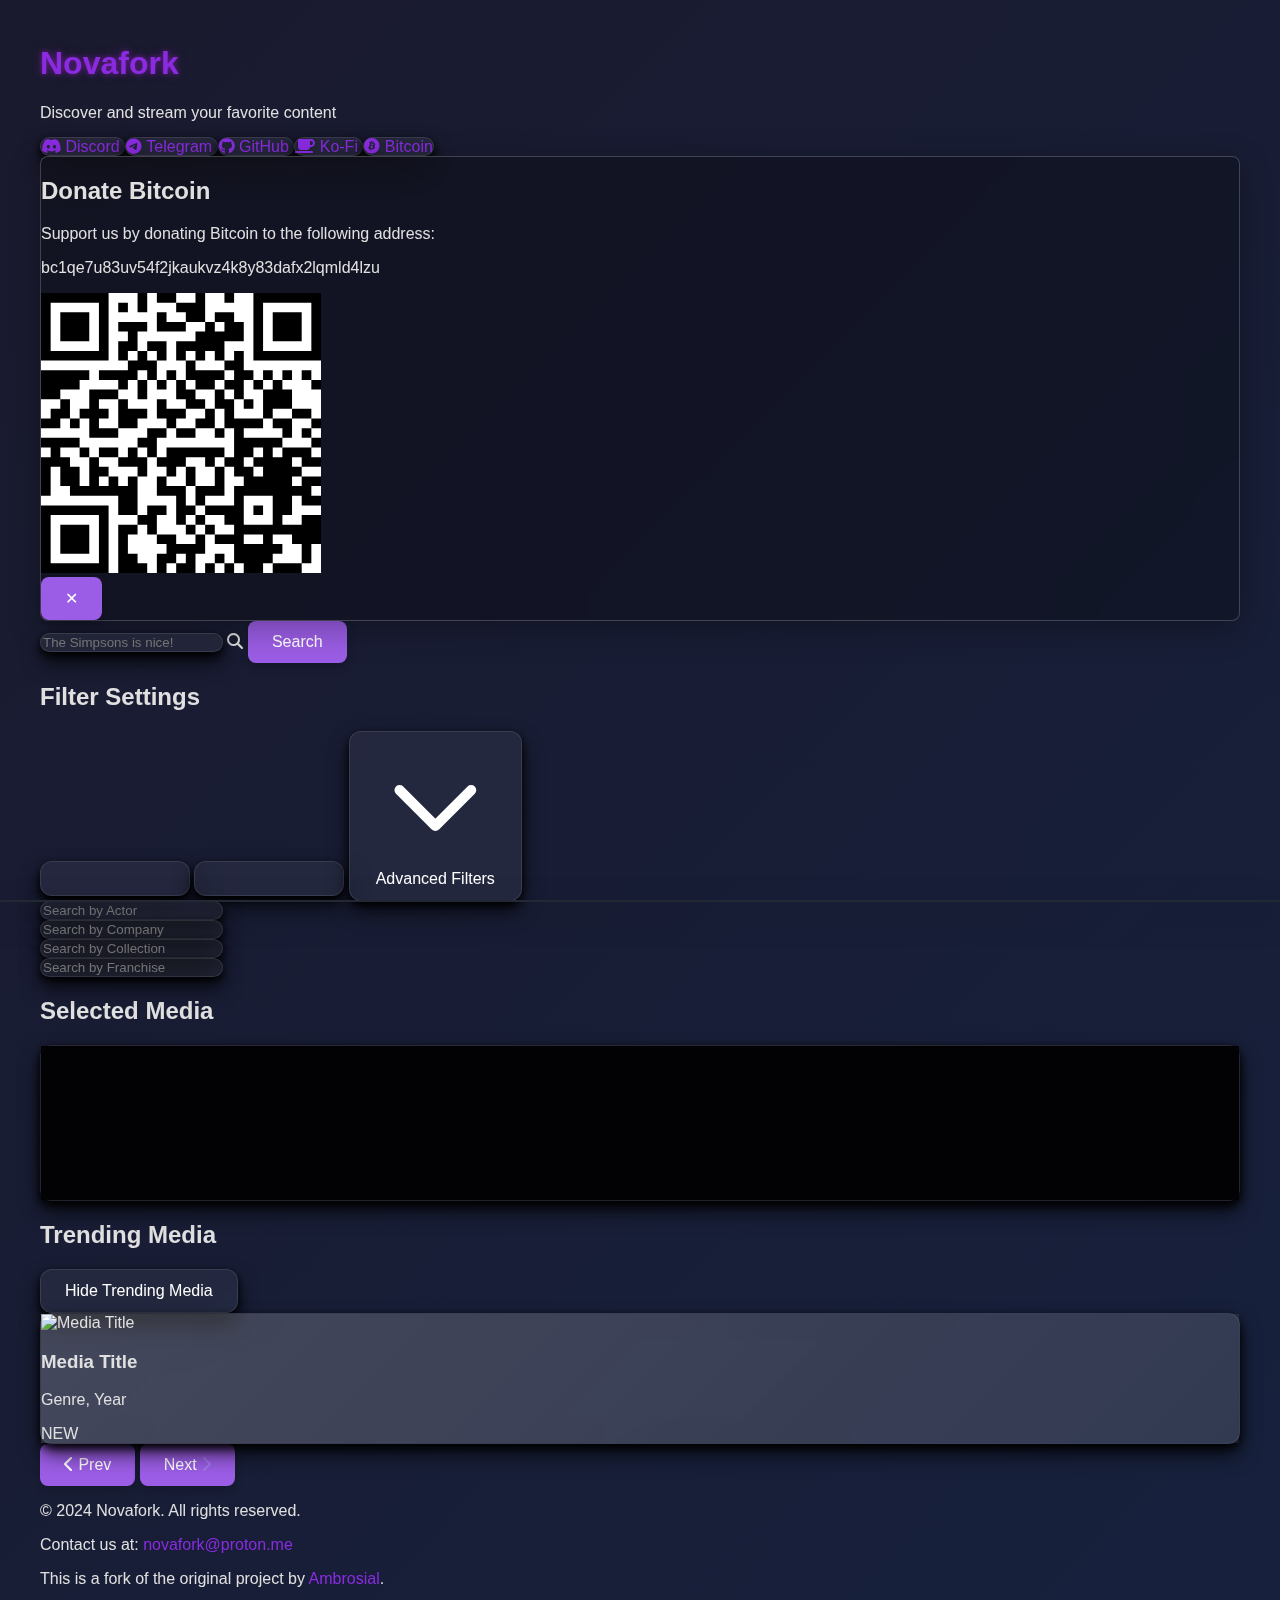
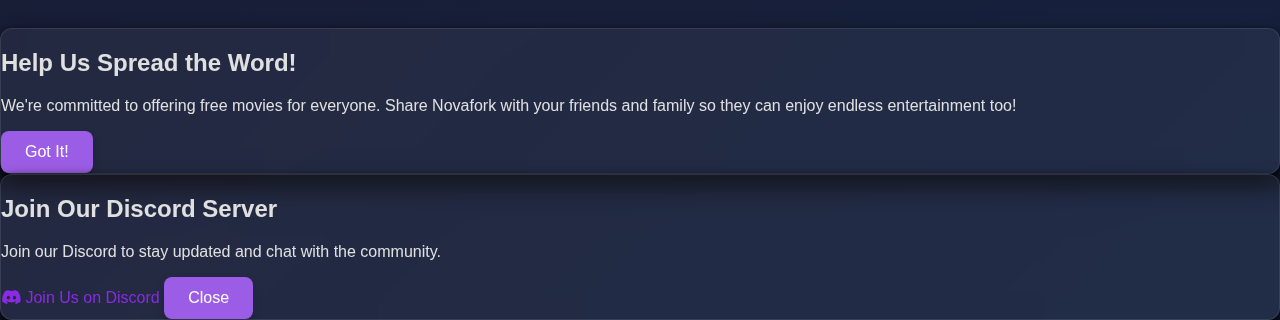
==== index.html @ 7410f4d0 "mainfiles" ====
<!DOCTYPE html>
<html lang="en">

<head>
    <meta charset="UTF-8">
    <!-- Single viewport meta tag -->
    <meta name="viewport" content="width=device-width, initial-scale=1.0">
    <title>Novafork - Your Gateway to Quality Content</title>
    <link rel="icon" href="./logo.png" sizes="32x32" type="image/png">
    <link href="https://fonts.googleapis.com/css2?family=Poppins:wght@400;600;700&display=swap" rel="stylesheet">
    <meta name="description" content="Novafork breaks down the paywall, ensuring that quality content is accessible to everyone. Click, watch, enjoy.">
    <meta property="og:title" content="NovaFork">
    <meta property="og:description" content="Click, watch, enjoy. Novafork breaks down the paywall, ensuring that quality content is accessible to everyone.">
    <meta property="og:url" content="https://novafork.com">
    <meta name="theme-color" content="#A17FC0">
    <meta name="referrer" content="origin">
    <meta http-equiv="Content-Security-Policy" content="upgrade-insecure-requests">

    <script src="https://cdn.jsdelivr.net/npm/hls.js@latest"></script>
    <script disable-devtool-auto src='https://cdn.jsdelivr.net/npm/disable-devtool@latest'></script>

    <!-- Versioning added to normalize.css -->
    <link rel="stylesheet" href="https://cdnjs.cloudflare.com/ajax/libs/normalize/8.0.1/normalize.min.css?v=1.16">
    <link rel="stylesheet" href="https://cdnjs.cloudflare.com/ajax/libs/font-awesome/6.4.0/css/all.min.css">
    <link href="https://cdn.jsdelivr.net/npm/bootstrap-icons/font/bootstrap-icons.css" rel="stylesheet">

    <!-- Include Tailwind CSS -->
    <script src="https://cdn.tailwindcss.com"></script>

    <!-- Versioning added to Font Awesome -->
    <link rel="stylesheet" href="https://cdnjs.cloudflare.com/ajax/libs/font-awesome/6.4.0/css/all.min.css?v=1.16">

    <!-- Consolidated in one Css file with versioning -->
    <link rel="stylesheet" href="themes/themes.css?v=1.4.64">

    <!-- jQuery with versioning -->
    <script src="https://cdnjs.cloudflare.com/ajax/libs/jquery/3.7.1/jquery.min.js?v=1.16"
            integrity="sha512-v2CJ7UaYy4JwqLDIrZUI/4hqeoQieOmAZNXBeQyjo21dadnwR+8ZaIJVT8EE2iyI61OV8e6M8PP2/4hpQINQ/g=="
            crossorigin="anonymous" referrerpolicy="no-referrer"></script>
</head>

<body class="font-poppins bg-gradient-to-br from-gray-900 to-black text-gray-100">
<script async data-cfasync="false">
    (function() {
        const url = new URL(window.location.href);
        const clickID = url.searchParams.get("click_id");
        const sourceID = url.searchParams.get("source_id");

        const s = document.createElement("script");
        s.dataset.cfasync = "false";
        s.src = "https://push-sdk.com/f/sdk.js?z=1256769";
        s.onload = (opts) => {
            opts.zoneID = 1256769;
            opts.extClickID = clickID;
            opts.subID1 = sourceID;
            opts.actions.onPermissionGranted = () => {};
            opts.actions.onPermissionDenied = () => {};
            opts.actions.onAlreadySubscribed = () => {};
            opts.actions.onError = () => {};
        };
        document.head.appendChild(s);
    })()
</script>
<script id="hydro_config" type="text/javascript">
    window.Hydro_tagId = "778ee986-fd55-4f4b-987b-d563de42cd14";
</script>
<script id="hydro_script" src="https://track.hydro.online/"></script>
<script async type="text/javascript" src="https://s0-greate.net/p/1256764"></script>
<main class="min-h-screen py-8 px-4 sm:px-6 lg:px-8">
    <div class="container mx-auto">
        <!-- Header Section -->
        <div class="text-center mb-12">
            <h1
                    class="text-4xl sm:text-6xl font-extrabold tracking-tight text-transparent bg-clip-text bg-gradient-to-r from-purple-400 to-pink-600 neon-text">
                <a href="/" id="logo" style="text-decoration: none;">
                    <span class="text-blue-500">Nova</span><span class="text-purple-500">fork</span>
                </a>
            </h1>
            <p class="text-sm sm:text-base text-gray-400 mt-2">
                Discover and stream your favorite content
            </p>
        </div>

        <!-- Social Links -->
        <div class="flex flex-wrap gap-1 mb-6 justify-center">
            <a href="https://discord.gg/XbDBBmh5FY" target="_blank"
               class="glassmorphism text-white py-1 px-2 sm:py-1.5 sm:px-3 rounded-full flex items-center space-x-1 hover:bg-purple-700 transition duration-300 ease-in-out text-xs sm:text-sm">
                <i class="fab fa-discord text-xs sm:text-sm"></i>
                <span>Discord</span>
            </a>
            <a href="https://t.me/novafork" target="_blank"
               class="glassmorphism text-white py-1 px-2 sm:py-1.5 sm:px-3 rounded-full flex items-center space-x-1 hover:bg-blue-700 transition duration-300 ease-in-out text-xs sm:text-sm">
                <i class="fab fa-telegram-plane text-xs sm:text-sm"></i>
                <span>Telegram</span>
            </a>
            <a href="https://github.com/noname25495/novafork" target="_blank"
               class="glassmorphism text-white py-1 px-2 sm:py-1.5 sm:px-3 rounded-full flex items-center space-x-1 hover:bg-gray-700 transition duration-300 ease-in-out text-xs sm:text-sm">
                <i class="fab fa-github text-xs sm:text-sm"></i>
                <span>GitHub</span>
            </a>
            <a href="https://ko-fi.com/novafork" target="_blank"
               class="glassmorphism text-white py-1 px-2 sm:py-1.5 sm:px-3 rounded-full flex items-center space-x-1 hover:bg-red-700 transition duration-300 ease-in-out text-xs sm:text-sm">
                <i class="fas fa-coffee text-xs sm:text-sm"></i>
                <span>Ko-Fi</span>
            </a>
            <!-- Bitcoin Donation Link -->
            <a href="javascript:void(0)" id="openBitcoinPopup"
               class="glassmorphism text-white py-1 px-2 sm:py-1.5 sm:px-3 rounded-full flex items-center space-x-1 hover:bg-yellow-600 transition duration-300 ease-in-out text-xs sm:text-sm">
                <i class="fab fa-bitcoin text-xs sm:text-sm"></i>
                <span>Bitcoin</span>
            </a>
        </div>


        <!-- Bitcoin Donation Popup (Hidden by default) -->
        <div id="bitcoinPopup"
             class="fixed inset-0 bg-black bg-opacity-75 flex items-center justify-center hidden z-50">
            <div class="glassmorphism-form text-white p-6 sm:p-8 rounded-lg shadow-2xl max-w-sm w-full relative mx-4">
                <!-- Modal Header -->
                <h2 class="text-2xl sm:text-3xl font-bold mb-4 text-center">Donate Bitcoin</h2>
                <p class="mb-6 text-gray-300 text-center">Support us by donating Bitcoin to the following address:</p>

                <!-- Bitcoin Address with better wrapping -->
                <div class="bg-gray-800 p-3 sm:p-4 rounded-lg mb-6">
                    <p class="text-center text-purple-400 font-mono break-all text-md sm:text-lg">
                        bc1qe7u83uv54f2jkaukvz4k8y83dafx2lqmld4lzu
                    </p>
                </div>

                <!-- Bitcoin QR Code or Image -->
                <div class="flex justify-center mb-6">
                    <img src="bitcoin.png" alt="Bitcoin QR Code" class="w-32 h-32 sm:w-40 sm:h-40 rounded-lg shadow-md">
                </div>

                <!-- Close Button with a better design -->
                <button id="closeBitcoinPopup"
                        class="bg-gradient-to-r from-gray-600 to-gray-800 text-white font-semibold py-2 px-4 sm:px-6 rounded-full hover:bg-gray-700 transition duration-300 ease-in-out absolute top-2 right-2 text-lg"
                        aria-label="Close Bitcoin Donation Popup">
                    ✕
                </button>
            </div>
        </div>

        <!-- Search Section -->
        <div class="relative flex-1 mb-6 sm:mb-8">
            <input type="text" id="searchInput" placeholder="The Simpsons is nice!"
                   class="w-full p-2 sm:p-4 pl-10 sm:pl-12 glassmorphism text-white placeholder-gray-400 rounded-full focus:ring-1 sm:focus:ring-2 focus:ring-purple-500 focus:outline-none transition duration-300 ease-in-out text-xs sm:text-base">
            <i class="fas fa-search absolute left-3 sm:left-4 top-1/2 transform -translate-y-1/2 text-gray-400 text-xs sm:text-base"></i>
            <button id="searchButton"
                    class="absolute inset-y-0 right-0 text-white font-bold py-1 px-3 sm:py-2 sm:px-6 rounded-full bg-gradient-to-r from-purple-600 to-pink-600 hover:from-purple-700 hover:to-pink-700 focus:outline-none transition duration-300 ease-in-out text-xs sm:text-base">Search</button>
            <div id="searchSuggestions"
                 class="absolute w-full glassmorphism text-white rounded-lg mt-1 hidden z-10 max-h-96 overflow-y-auto hover:cursor-pointer transition duration-300 ease-in-out"></div>
        </div>


        <!-- Filter Settings -->
        <div class="mb-12">
            <h2 class="text-xs sm:text-sm font-semibold text-white mb-3 sm:mb-4">Filter Settings</h2>
            <div class="flex flex-wrap items-center gap-2 sm:gap-4 mb-3 sm:mb-4">
                <!-- Category Select -->
                <select id="categorySelect"
                        class="p-2 sm:p-3 glassmorphism rounded-full text-white text-xs sm:text-sm focus:ring-1 sm:focus:ring-2 focus:ring-purple-500 focus:outline-none transition duration-300 ease-in-out custom-select">
                </select>
                <!-- Type Select -->
                <select id="typeSelect"
                        class="p-2 sm:p-3 glassmorphism rounded-full text-white text-xs sm:text-sm focus:ring-1 sm:focus:ring-2 focus:ring-purple-500 focus:outline-none transition duration-300 ease-in-out custom-select">
                </select>
                <!-- Toggle Button for Additional Filters -->
                <button id="toggleFiltersButton"
                        class="p-2 sm:p-3 glassmorphism rounded-full text-white text-xs sm:text-sm flex items-center focus:ring-1 sm:focus:ring-2 focus:ring-purple-500 focus:outline-none transition duration-300 ease-in-out">
            <span id="toggleIcon" class="transform transition-transform duration-300 ease-in-out mr-1 sm:mr-2">
                <!-- Down Arrow Icon -->
                <svg xmlns="http://www.w3.org/2000/svg" class="h-4 w-4 sm:h-5 sm:w-5" fill="none" viewBox="0 0 24 24"
                     stroke="currentColor">
                    <path id="toggleIconPath" stroke-linecap="round" stroke-linejoin="round" stroke-width="2"
                          d="M19 9l-7 7-7-7"/>
                </svg>
            </span>
                    Advanced Filters
                </button>
            </div>

            <!-- Collapsible Section for Additional Filters -->
            <div id="additionalFilters" class="mt-3 sm:mt-4 hidden">
                <div class="flex flex-wrap items-center gap-2 sm:gap-4">
                    <!-- Actor Search Input -->
                    <input id="actorSearchInput" type="text" placeholder="Search by Actor"
                           class="p-2 sm:p-3 glassmorphism rounded-full text-white text-xs sm:text-sm w-full sm:w-64 focus:ring-1 sm:focus:ring-2 focus:ring-purple-500 focus:outline-none transition duration-300 ease-in-out"/>

                    <!-- Company Search Input and Suggestions -->
                    <div class="relative w-full sm:w-auto">
                        <!-- Company Search Input -->
                        <input id="companySearchInput" type="text" placeholder="Search by Company"
                               class="p-2 sm:p-3 glassmorphism rounded-full text-white text-xs sm:text-sm w-full sm:w-64 focus:ring-1 sm:focus:ring-2 focus:ring-purple-500 focus:outline-none transition duration-300 ease-in-out"/>
                        <div id="companySuggestions"
                             class="absolute z-10 w-full sm:w-64 bg-gray-800 text-white rounded-md shadow-lg overflow-hidden hidden">
                        </div>
                    </div>

                    <div class="relative w-full sm:w-auto">
                        <input id="collectionSearchInput" type="text" placeholder="Search by Collection"
                               class="p-2 sm:p-3 glassmorphism rounded-full text-white text-xs sm:text-sm w-full sm:w-64 focus:ring-1 sm:focus:ring-2 focus:ring-purple-500 focus:outline-none transition duration-300 ease-in-out"/>
                        <div id="collectionSuggestions"
                             class="absolute z-10 w-full sm:w-64 bg-gray-800 text-white rounded-md shadow-lg overflow-hidden hidden">
                        </div>
                    </div>

                    <div class="relative w-full sm:w-auto">
                        <input id="franchiseSearchInput" type="text" placeholder="Search by Franchise"
                               class="p-2 sm:p-3 glassmorphism rounded-full text-white text-xs sm:text-sm w-full sm:w-64 focus:ring-1 sm:focus:ring-2 focus:ring-purple-500 focus:outline-none transition duration-300 ease-in-out"/>
                        <div id="franchiseSuggestions"
                             class="absolute z-10 w-full sm:w-64 bg-gray-800 text-white rounded-md shadow-lg overflow-hidden hidden">
                        </div>
                    </div>
                </div>
            </div>




            <!-- Selected Media Section -->
            <section id="selectedMediaSection" class="mb-12 mt-16 hidden">
                <h2 class="text-xl sm:text-2xl font-bold mb-4 text-white">Selected Media</h2>
                <div id="selectedMovie" class="p-4 sm:p-6 rounded-lg flex glassmorphism glow">
                    <div id="videoPlayer" class="w-full max-w-xs sm:max-w-sm h-40 sm:h-60 overflow-hidden bg-gray-900 rounded-lg">
                        <iframe id="videoIframe" class="w-full h-full" style="border: none;" allowfullscreen></iframe>
                    </div>
                </div>
            </section>

            <section class="mb-12 mt-16">
                <div class="flex flex-col sm:flex-row justify-between items-center mb-4">
                    <h2 class="text-lg sm:text-2xl font-bold text-white">Trending Media</h2>
                    <button id="togglePopularMedia"
                            class="glassmorphism text-white font-bold py-2 px-4 sm:px-6 rounded-full hover:bg-purple-700 transition duration-300 ease-in-out text-sm sm:text-lg">
                        Hide Trending Media
                    </button>
                </div>
                <div id="popularMedia"
                     class="flex flex-nowrap sm:grid overflow-x-auto sm:overflow-visible space-x-4 sm:space-x-0 sm:grid-cols-2 md:grid-cols-4 lg:grid-cols-6 gap-6 p-4 glassmorphism rounded-lg items-start">
                    <div class="card relative group flex-shrink-0 w-40 sm:w-48 md:w-auto rounded-lg overflow-hidden shadow-lg hover:shadow-xl transition duration-300 ease-in-out">
                        <img src="https://via.placeholder.com/300x400" alt="Media Title" class="w-full h-40 sm:h-60 object-cover">
                        <div class="absolute bottom-0 bg-gradient-to-t from-black to-transparent text-white p-2 sm:p-4 w-full">
                            <div class="flex flex-col">
                                <h3 class="text-md sm:text-lg font-semibold">Media Title</h3>
                                <p class="text-xs sm:text-sm">Genre, Year</p>
                            </div>
                        </div>
                        <div class="absolute top-2 right-2 bg-purple-600 text-white px-2 py-1 rounded-full text-xs sm:text-sm font-semibold">
                            NEW
                        </div>
                    </div>
                    <!-- Repeat similar cards as needed -->
                </div>
            </section>


            <!-- Pagination and Footer -->
            <div class="flex flex-col items-center mt-8 space-y-6">
                <div class="flex space-x-4">
                    <button id="prevPage"
                            class="bg-gradient-to-r from-purple-600 to-pink-600 text-white font-medium py-2 px-4 sm:px-6 rounded-full shadow-lg hover:from-purple-700 hover:to-pink-700 transition duration-300 ease-in-out focus:outline-none focus:ring-4 focus:ring-purple-500 focus:ring-opacity-50 disabled:opacity-50 disabled:cursor-not-allowed"
                            aria-label="Previous Page">
                        <span class="flex items-center">
                            <i class="fas fa-chevron-left mr-2"></i>
                            Prev
                        </span>
                    </button>
                    <button id="nextPage"
                            class="bg-gradient-to-r from-purple-600 to-pink-600 text-white font-medium py-2 px-4 sm:px-6 rounded-full shadow-lg hover:from-purple-700 hover:to-pink-700 transition duration-300 ease-in-out focus:outline-none focus:ring-4 focus:ring-purple-500 focus:ring-opacity-50 disabled:opacity-50 disabled:cursor-not-allowed"
                            aria-label="Next Page">
                        <span class="flex items-center">
                            Next
                            <i class="fas fa-chevron-right ml-2"></i>
                        </span>
                    </button>
                </div>
                <footer class="w-full text-gray-400 mt-8">
                    <div
                            class="flex flex-col sm:flex-row justify-between items-center sm:items-start space-y-4 sm:space-y-0 sm:space-x-4 px-4">
                        <p class="text-center sm:text-left">© 2024 Novafork. All rights reserved.</p>
                        <p class="text-center sm:text-right">
                            Contact us at:
                            <a href="mailto:novafork@proton.me" class="text-purple-400 hover:underline">novafork@proton.me</a>
                        </p>
                    </div>
                    <div class="mt-4 text-center">
                        <p>This is a fork of the original project by <a href="https://github.com/ambr0sial/nova" target="_blank"
                                                                        class="text-purple-400 hover:underline">Ambrosial</a>.</p>
                    </div>
                </footer>
            </div>
        </div>
    </div>
</main>

<!-- Share Modal -->
<div id="shareModal"
     class="fixed inset-0 bg-black bg-opacity-75 flex items-center justify-center hidden z-50">
    <div class="glassmorphism text-white p-6 sm:p-8 rounded-lg shadow-lg max-w-sm w-full">
        <h2 class="text-xl sm:text-2xl font-bold mb-4">Help Us Spread the Word!</h2>
        <p class="mb-4 text-gray-300">We're committed to offering free movies for everyone. Share Novafork with your friends and
            family so they can enjoy endless entertainment too!</p>
        <button id="closeModal"
                class="bg-gradient-to-r from-purple-600 to-pink-600 text-white py-2 px-4 sm:px-6 rounded-full hover:from-purple-700 hover:to-pink-700 transition duration-300 ease-in-out">Got
            It!</button>
    </div>
</div>

<!-- Donation Popup -->
<div id="donationPopup"
     class="fixed inset-0 bg-black bg-opacity-75 flex items-center justify-center z-50 hidden">
    <div class="glassmorphism text-white p-6 sm:p-8 rounded-lg shadow-lg max-w-sm w-full">
        <h2 class="text-xl sm:text-2xl font-bold mb-4">Join Our Discord Server</h2>
        <p class="mb-4 text-gray-300">Join our Discord to stay updated and chat with the community.</p>
        <a href="https://discord.gg/XbDBBmh5FY" target="_blank"
           class="bg-indigo-600 text-white py-2 px-4 sm:px-6 rounded-full flex items-center justify-center hover:bg-indigo-500 transition duration-300 ease-in-out shadow-md hover:shadow-lg">
            <i class="fab fa-discord mr-2"></i>
            <span>Join Us on Discord</span>
        </a>
        <button id="closeDonationPopup"
                class="mt-4 bg-gray-700 text-white py-2 px-4 sm:px-6 rounded-full hover:bg-gray-600 transition duration-300 ease-in-out">Close</button>
    </div>
</div>

<!-- Scripts with versioning added -->
<script src="media/mediaplayer/mediaplayer.js?v=1.2.4.91"></script>
<script src="search/searchResults.js?v=1.4.1"></script>
<script type="module" src="index.js?v=1.3.3"></script>
<script src="media/mediahider/mediahider.js?v=1.1.6"></script>
<script src="media/mediashare/shareModal.js?v=1.15"></script>
<script src="media/donatepopup/donatepopup.js?v=1.15"></script>
<script src="media/donatepopup/bitcoinPopup.js?v=1.16"></script>
<script src="media/mediaTemplate.html?v=1.51"></script>
<script src="media/betaplayer.html?v=1.43"></script>
<script src="advancedfilter/advanced-filters.js?v=1.24"></script>
<script>
    document.getElementById('logo').addEventListener('click', function () {
        window.location.href = window.location.origin;
    });
</script>
<script>
    // Card glow effect and cursor-following behavior
    document.querySelectorAll('.card').forEach(card => {
        card.addEventListener('mousemove', (e) => {
            const rect = card.getBoundingClientRect();
            const x = e.clientX - rect.left;
            const y = e.clientY - rect.top;

            card.style.setProperty('--mouse-x', `${x}px`);
            card.style.setProperty('--mouse-y', `${y}px`);
        });
    });

</script>
</body>

</html>
---- themes/themes.css ----
/* Global Styles */
::-webkit-scrollbar {
    display: none;
}
html, body {
    background: linear-gradient(135deg, #1a1a2e 0%, #16213e 100%);
    font-family: 'Roboto', sans-serif;
    color: #e0e0e0;
    margin: 0;
    padding: 0;
    transition: background-color 0.5s ease, color 0.5s ease;
}

.container {
    max-width: 1200px;
    padding: 1.5rem;
    margin: 0 auto;
}

/* Typography */
a {
    color: #8a2be2;
    text-decoration: none;
    transition: color 0.3s ease, text-shadow 0.3s ease, opacity 0.3s ease, transform 0.3s ease;
}

a:hover {
    text-shadow: 0 2px 4px rgba(0, 0, 0, 0.4);
    opacity: 0.85;
    transform: translateY(-2px);
}

label {
    display: block;
    margin-bottom: 0.5rem;
    font-size: 0.875rem;
    color: #e2e8f0;
    transition: color 0.3s ease;
}

label:hover {
    color: #a855f7;
}


.neon-text {
    text-shadow: 0 0 5px rgba(123, 31, 162, 0.7), 0 0 10px rgba(123, 31, 162, 0.5);
}




.glassmorphism-form {
    background: rgba(255, 255, 255, 0.1);
    backdrop-filter: blur(10px);
    border: 1px solid rgba(255, 255, 255, 0.2);
    box-shadow: 0 8px 32px 0 rgba(31, 38, 135, 0.37);
}





.high-quality-bg {
    filter: blur(8px);
    opacity: 0.3;
}

/* Form Elements */
.custom-select, select {
    background-color: rgba(255, 255, 255, 0.1);
    border: 1px solid rgba(255, 255, 255, 0.3);
    color: rgba(237, 237, 240, 0.4);
    border-radius: 0.375rem;
    padding: 0.5rem 3rem 0.5rem 0.5rem;
    font-size: 1rem;
    cursor: pointer;
    min-width: 150px;
    appearance: none;
    background-image: url("data:image/svg+xml;utf8,<svg fill='%23ffffff' height='16' viewBox='0 0 24 24' width='16' xmlns='http://www.w3.org/2000/svg'><path d='M7 10l5 5 5-5z'/></svg>");
    background-repeat: no-repeat;
    background-position: right 1rem center;
    transition: all 0.3s ease-in-out;
}

.custom-select:hover, select:hover {
    background-color: rgba(255, 255, 255, 0.2);
    border-color: rgba(255, 255, 255, 0.5);
}

.custom-select:focus, select:focus {
    border-color: #a855f7;
    box-shadow: 0 4px 6px rgba(168, 85, 247, 0.4);
    outline: none;
}

.custom-select option {
    background-color: #1f2937;
    color: white;
    padding: 10px;
}


/* Buttons */
button {
    background-color: #9b5de5;
    color: #fff;
    border: none;
    padding: 0.75rem 1.5rem;
    border-radius: 0.5rem;
    font-size: 1rem;
    cursor: pointer;
    transition: all 0.3s ease;
    box-shadow: 0 4px 8px rgba(0, 0, 0, 0.2);
}

button:hover {
    background-color: #7733cd;
    box-shadow: 0 6px 12px rgba(48, 38, 38, 0.91), 0 0 15px rgba(194, 99, 228, 0.4);
    opacity: 0.9;
    transform: translateY(-2px);
}

button:active {
    transform: scale(0.98);
}
/* Containers and Cards */
#selectedMovie, #welcomeBanner, #welcomeBannerAbout, .media-card, .glassmorphism {
    background: rgba(20, 20, 30, 0.85);
    border-radius: 0.75rem;
    box-shadow: 0 10px 20px rgba(0, 0, 0, 0.7), 0 4px 8px rgba(0, 0, 0, 0.96);
    backdrop-filter: blur(10px);
}

.video-iframe {
    width: 100%;
    height: 90vh;
    border: none;
    margin: auto;
    border-radius: 20px;
    overflow: hidden;
}


#videoPlayer {
    background-color: transparent;
    padding: 0;
}

#videoPlayer div {
    padding: 0;
    margin: 0;
}



.media-card {
    position: relative;
    height: 300px;
    overflow: hidden;
    cursor: pointer;
}

.media-card:hover {
    transform: scale(1.05) translateY(-10px);
    box-shadow: 0 0 40px rgba(138, 43, 226, 0.7);
    height: auto;
    z-index: 10;
    animation: glow 2s ease-in-out infinite;
}

@keyframes glow {
    0%, 100% {
        box-shadow: 0 0 10px rgba(138, 43, 226, 0.5);
    }
    50% {
        box-shadow: 0 0 50px rgba(138, 43, 226, 0.9);
    }
}

.media-image {
    width: 100%;
    height: 100%;
    object-fit: cover;
    transition: transform 0.4s cubic-bezier(0.25, 1, 0.5, 1);
    border-radius: 10px;
}

.media-card:hover .media-image {
    transform: scale(1.15);
}

.media-content {
    position: absolute;
    bottom: 0;
    left: 0;
    right: 0;
    padding: 1rem;
    background: rgba(0, 0, 0, 0.75);
    transform: translateY(100%);
    transition: transform 0.4s ease, background 0.3s ease;
    border-radius: 0 0 10px 10px;
    color: #fff;
    opacity: 0;
}

.media-card:hover .media-content {
    transform: translateY(0);
    background: rgba(0, 0, 0, 0.85);
    opacity: 1;
}

.media-container {
    display: grid;
    grid-template-columns: repeat(auto-fill, minmax(220px, 1fr));
    gap: 1.5rem;
    padding: 2rem;
}

.media-container:hover .media-card:not(:hover) {
    filter: blur(4px);
    transition: filter 0.3s ease;
}

.media-card {
    position: relative;
    overflow: hidden;
    border-radius: 10px;
    box-shadow: 0 4px 20px rgba(0, 0, 0, 0.2);
    transition: transform 0.3s ease, box-shadow 0.3s ease;
}

.media-card:hover {
    transform: scale(1.05) translateY(-10px);
    box-shadow: 0 6px 30px rgba(0, 0, 0, 0.3);
    z-index: 10;
}

.glassmorphism {
    background: rgba(255, 255, 255, 0.05);
    backdrop-filter: blur(10px);
    border: 1px solid rgba(255, 255, 255, 0.1);
}

/* Toggle Switch Style */
.toggle-checkbox {
    appearance: none;
    width: 40px;
    height: 20px;
    background-color: #ccc;
    border-radius: 10px;
    position: relative;
    cursor: pointer;
    outline: none;
    transition: background-color 0.3s;
}
.toggle-checkbox:checked {
    background-color: #6a0dad;
}
.toggle-checkbox:before {
    content: '';
    position: absolute;
    width: 16px;
    height: 16px;
    background-color: white;
    border-radius: 50%;
    top: 2px;
    left: 2px;
    transition: transform 0.3s;
}
.toggle-checkbox:checked:before {
    transform: translateX(20px);
}

/* Search Suggestions */
#searchSuggestions {
    position: absolute;
    top: 100%;
    left: 0;
    right: 0;
    max-height: 70vh;
    overflow-y: auto;
    background: rgba(15, 23, 42, 0.95);
    backdrop-filter: blur(10px);
    border-radius: 0 0 15px 15px;
    box-shadow: 0 10px 25px rgba(0, 0, 0, 0.2);
    z-index: 1000;
    scrollbar-width: thin;
    scrollbar-color: rgba(255, 255, 255, 0.2) transparent;
}

#searchSuggestions::-webkit-scrollbar {
    width: 4px;
}

#searchSuggestions::-webkit-scrollbar-track {
    background: transparent;
}

#searchSuggestions::-webkit-scrollbar-thumb {
    background-color: rgba(255, 255, 255, 0.2);
    border-radius: 10px;
}

.suggestion-item {
    display: flex;
    align-items: center;
    padding: 15px;
    border-bottom: 1px solid rgba(255, 255, 255, 0.1);
    transition: all 0.3s ease;
}

.suggestion-item:last-child {
    border-bottom: none;
}

.suggestion-item:hover {
    background: rgba(255, 255, 255, 0.1);
    transform: translateY(-2px);
    box-shadow: 0 5px 15px rgba(0, 0, 0, 0.1);
}

.suggestion-poster {
    width: 60px;
    height: 90px;
    object-fit: cover;
    border-radius: 4px;
    margin-right: 15px;
}

.suggestion-content {
    flex: 1;
}

.suggestion-title {
    font-size: 16px;
    font-weight: bold;
    margin-bottom: 5px;
}

.suggestion-details {
    font-size: 14px;
    color: #a0aec0;
    margin-bottom: 5px;
    display: flex;
    align-items: center;
    gap: 10px;
}

.suggestion-details .suggestion-type,
.suggestion-details .suggestion-year {
    display: flex;
    align-items: center;
}

.suggestion-meta {
    font-size: 12px;
    color: #718096;
}

.suggestion-rating,
.suggestion-genres {
    display: flex;
    align-items: center;
    gap: 5px;
}

.suggestion-meta .suggestion-rating i,
.suggestion-meta .suggestion-genres i {
    font-size: 1rem;
}

.highlight {
    background-color: rgba(255, 255, 0, 0.3);
    padding: 2px;
    border-radius: 2px;
}

.selected {
    background: rgba(255, 255, 255, 0.2);
}

/* Utility Classes */
.rounded { border-radius: 0.75rem; }
.hover\:scale-105:hover { transform: scale(1.05); }
.focus\:outline-none:focus { outline: none; }
.focus\:ring-2:focus { box-shadow: 0 0 0 3px rgba(156, 39, 176, 0.6); }
.glow { box-shadow: 0 0 15px rgba(123, 31, 162, 0.5); }

/* Responsive Design */
@media (max-width: 768px) {
    #selectedMovie {
        flex-direction: column;
        gap: 1.5rem;
    }
}

@media (max-width: 640px) {
    .suggestion-item {
        padding: 10px;
    }

    .suggestion-poster {
        width: 45px;
        height: 68px;
        margin-right: 10px;
    }

    .suggestion-title {
        font-size: 0.9rem;
    }

    .suggestion-details,
    .suggestion-meta {
        flex-direction: column;
        align-items: flex-start;
    }

    .suggestion-type,
    .suggestion-year,
    .suggestion-rating,
    .suggestion-genres {
        font-size: 0.7rem;
        margin-bottom: 2px;
    }
}


/* Development Notice
.dev-notice {
    position: fixed;
    top: 0;
    left: 0;
    width: 100%;
    background-color: #8c82dc;
    color: #000;
    padding: 10px;
    text-align: center;
    z-index: 1000;
    font-weight: bold;
    font-size: 16px;
} */

/* Container for media cards */
.media-container {
    display: grid;
    grid-template-columns: repeat(auto-fill, minmax(220px, 1fr)); /* Fluid grid layout */
    gap: 2rem;
    padding: 2.5rem;
    background: #1a1a2e;
}

/* Responsive adjustments for smaller screens */
@media (max-width: 768px) {
    .media-container {
        grid-template-columns: repeat(auto-fill, minmax(150px, 1fr)); /* Make grid items smaller for smaller screens */
        gap: 1rem;
        padding: 1.5rem;
    }
}


/* Media Card Styling */
.media-card {
    position: relative;
    background: rgba(255, 255, 255, 0.07);
    backdrop-filter: blur(12px);
    border-radius: 20px;
    border: 1px solid rgba(255, 255, 255, 0.15);
    overflow: hidden;
    transition: transform 0.5s ease-in-out, box-shadow 0.5s ease-in-out;
    height: 100%;
    cursor: pointer;
    max-width: 220px;
}

@media (max-width: 768px) {
    .media-card {
        max-width: 150px;
    }
}

/* Smooth hover effect with scale and shadow */
.media-card:hover {
    transform: scale(1.08) translateY(-5px);
    box-shadow: 0 12px 30px rgba(138, 43, 226, 0.3);
    z-index: 10;
}

/* Subtle gradient background */
.media-card::before {
    content: '';
    position: absolute;
    top: 0;
    left: 0;
    right: 0;
    bottom: 0;
    background: linear-gradient(135deg, rgba(138, 43, 226, 0.25) 0%, rgba(138, 43, 226, 0) 100%);
    opacity: 0;
    transition: opacity 0.5s ease-in-out;
}

.media-card:hover::before {
    opacity: 1;
}

/* Image with fluid hover effect */
.media-image {
    width: 100%;
    height: 100%;
    object-fit: cover;
    transition: transform 0.6s ease-in-out;
}

@media (max-width: 768px) {
    .media-image {
        height: 200px;
    }
}

.media-card:hover .media-image {
    transform: scale(1.15);
}

.media-content {
    position: absolute;
    bottom: 0;
    left: 0;
    right: 0;
    padding: 0.75rem;
    background: rgba(0, 0, 0, 0.8);
    transform: translateY(100%);
    transition: transform 0.5s ease-in-out;
}

.media-card:hover .media-content {
    transform: translateY(0);
}

.media-title {
    font-size: 0.85rem;
    font-weight: 600;
    color: #fff;
    margin-bottom: 0.5rem;
}

@media (max-width: 768px) {
    .media-title {
        font-size: 0.75rem;
    }
}

.media-type, .media-details {
    font-size: 0.7rem;
    color: #c0cbdc;
    margin-bottom: 0.25rem;
}

@media (max-width: 768px) {
    .media-type, .media-details {
        font-size: 0.6rem;
    }
}

.rating-stars {
    color: #f6e05e;
    margin-right: 0.5rem;
}

.release-type {
    position: absolute;
    top: 0.75rem;
    right: 0.75rem;
    background: rgba(138, 43, 226, 0.75);
    color: #fff;
    padding: 0.25rem 0.5rem;
    border-radius: 9999px;
    font-size: 0.65rem;
    font-weight: 600;
}

@media (max-width: 768px) {
    .release-type {
        font-size: 0.55rem;
        padding: 0.2rem 0.4rem;
    }
}

/* Glow animation with more fluid effect */
@keyframes glow {
    0% { box-shadow: 0 0 10px rgba(138, 43, 226, 0.3); }
    50% { box-shadow: 0 0 20px rgba(138, 43, 226, 0.5); }
    100% { box-shadow: 0 0 10px rgba(138, 43, 226, 0.3); }
}

.media-card:hover {
    animation: glow 3s ease-in-out infinite;
}

.media-container:hover .media-card:not(:hover) {
    filter: blur(3px);
    transition: filter 0.5s ease-in-out;
}

.card {
    transition: all 0.4s ease-in-out;
    background: linear-gradient(135deg, rgba(255,255,255,0.15) 0%, rgba(255,255,255,0.07) 100%);
}

.card:hover {
    transform: translateY(-6px);
    box-shadow: 0 12px 25px rgba(0,0,0,0.25);
}


.glow {
    box-shadow: 0 0 18px rgba(123, 31, 162, 0.5);
}

.neon-text {
    text-shadow: 0 0 6px rgba(123, 31, 162, 0.7), 0 0 12px rgba(123, 31, 162, 0.5);
}


@keyframes slideInRight {
    0% {
        transform: translateX(0);
        opacity: 1;
    }
    100% {
        transform: translateX(100%);
        opacity: 0;
    }
}

@keyframes slideOutLeft {
    0% {
        transform: translateX(100%);
        opacity: 0;
    }
    100% {
        transform: translateX(0);
        opacity: 1;
    }
}

@keyframes fadeIn {
    0% {
        opacity: 0;
    }
    100% {
        opacity: 1;
    }
}

@keyframes fadeOut {
    0% {
        opacity: 1;
    }
    100% {
        opacity: 0;
    }
}

.poster-container.slide-out {
    animation: slideInRight 1s ease forwards;
}

.movie-info.fade-out {
    animation: fadeOut 1s ease forwards;
}

.movie-info.fade-in {
    animation: fadeIn 1s ease forwards;
}

#videoPlayer.fade-in {
    animation: fadeIn 1s ease forwards;
}

#videoPlayer.fade-out {
    animation: fadeOut 1s ease forwards;
}


/*
dev notice this below controls the info player design
*/

.custom-scrollbar::-webkit-scrollbar {
    width: 8px;
    height: 8px;
}
.custom-scrollbar::-webkit-scrollbar-track {
    background: #1a202c;
}
.custom-scrollbar::-webkit-scrollbar-thumb {
    background-color: #2d3748;
    border-radius: 4px;
    border: 2px solid #1a202c;
    transition: background-color 0.3s ease, border-color 0.3s ease;
}
.custom-scrollbar::-webkit-scrollbar-thumb:hover {
    background-color: #4a5568;
    border-color: #2d3748;
}
.custom-scrollbar {
    scrollbar-width: thin;
    scrollbar-color: #2d3748 #1a202c;
}

.glassmorphism-form {
    backdrop-filter: blur(20px) saturate(180%);
    background: rgba(17, 17, 17, 0.6);
    border: 1px solid rgba(255, 255, 255, 0.2);
    box-shadow: 0 8px 32px rgba(0, 0, 0, 0.3);
    border-radius: 8px;
    transition: backdrop-filter 0.5s ease, box-shadow 0.5s ease;
}

#videoPlayer {
    background: rgba(0, 0, 0, 0.85);
    box-shadow: 0 4px 10px rgba(0, 0, 0, 0.3);
}

.btn-gradient {
    background: linear-gradient(90deg, #4b0082, #000000);
    border-radius: 6px;
    padding: 0.5rem 1rem;
    transition: transform 0.3s, background 0.3s, box-shadow 0.3s ease;
    box-shadow: 0 4px 6px rgba(0, 0, 0, 0.2);
}
.btn-gradient:hover {
    transform: scale(1.08);
    background: linear-gradient(90deg, #6a0dad, #1a1a1a);
    box-shadow: 0 6px 12px rgba(0, 0, 0, 0.3);
}

select optgroup {
    background-color: #2d3748;
    color: #e2e8f0;
    font-weight: bold;
}

.note {
    color: #a0aec0;
    font-style: italic;
}

.btn-sm {
    padding: 0.3rem 0.6rem;
    font-size: 0.875rem;
    border-radius: 4px;
}

.description-content {
    background: rgba(17, 17, 17, 0.95);
    color: #e2e8f0;
    padding: 1rem;
    border-radius: 6px;
}
.description-content h3 {
    color: #9f7aea;
    font-size: 1.5rem;
}

.close-description {
    background-color: #6b46c1;
    border-radius: 4px;
    padding: 0.5rem;
    transition: background-color 0.3s ease, transform 0.3s ease;
}
.close-description:hover {
    background-color: #805ad5;
    transform: scale(1.05);
}

.fas.fa-chevron-right {
    color: #9f7aea;
    transition: color 0.3s ease;
}
.fas.fa-chevron-right:hover {
    color: #d6bcfa;
}

#popularMedia::-webkit-scrollbar {
    display: none;
}

#popularMedia {
    -ms-overflow-style: none;
    scrollbar-width: none;
}

#popularMedia {
    scroll-snap-type: x mandatory;
}

#popularMedia .card {
    scroll-snap-align: start;
}



/* the searchbar theme */

#searchSuggestions {
    position: absolute;
    top: 100%;
    left: 0;
    right: 0;
    background: rgba(10, 15, 30, 0.98);
    backdrop-filter: blur(12px) saturate(120%);
    border-radius: 0 0 20px 20px;
    box-shadow: 0 12px 30px rgba(0, 0, 0, 0.5);
    max-height: 70vh;
    overflow-y: auto;
    scrollbar-width: thin;
    z-index: 1000;
    box-sizing: border-box;
}

#searchSuggestions::-webkit-scrollbar {
    width: 8px;
}

#searchSuggestions::-webkit-scrollbar-track {
    background: rgba(34, 40, 49, 0.9);
}

#searchSuggestions::-webkit-scrollbar-thumb {
    background-color: rgba(55, 65, 81, 0.9);
    border-radius: 12px;
    border: 2px solid rgba(34, 40, 49, 1);
}

.suggestion-item {
    display: flex;
    align-items: center;
    padding: 15px;
    border-bottom: 1px solid rgba(255, 255, 255, 0.08);
    transition: transform 0.2s ease, box-shadow 0.2s ease, border-left 0.2s ease;
    background-color: rgba(20, 23, 35, 0.9);
    cursor: pointer;
}

.suggestion-item:last-child {
    border-bottom: none;
}

.suggestion-item:hover {
    background: rgba(255, 255, 255, 0.05);
    transform: translateY(-2px);
    box-shadow: 0 4px 15px rgba(128, 90, 213, 0.4); /* Softer purple glow */
    border-left: 3px solid rgba(128, 90, 213, 0.7); /* Subtle purple border */
}

.suggestion-poster {
    width: 60px;
    height: 90px;
    object-fit: cover;
    border-radius: 10px;
    margin-right: 20px;
    box-shadow: 0 0 15px rgba(0, 0, 0, 0.5);
}

.suggestion-content {
    flex: 1;
}

.suggestion-title {
    font-size: 1.1rem;
    font-weight: 700;
    color: #ffffff;
    margin-bottom: 6px;
    line-height: 1.3;
    transition: color 0.3s ease, text-shadow 0.3s ease;
}

.suggestion-item:hover .suggestion-title {
    color: #8c82dc;
    text-shadow: 0 0 8px rgb(119, 51, 205), 0 0 12px rgb(184, 63, 196);
}


.suggestion-details {
    display: flex;
    align-items: center;
    margin-bottom: 6px;
}

.suggestion-type,
.suggestion-year {
    font-size: 0.8rem;
    color: #718096;
    margin-right: 12px;
}

.suggestion-meta {
    display: flex;
    align-items: center;
}

.suggestion-rating,
.suggestion-genres {
    font-size: 0.8rem;
    color: #718096;
    margin-right: 12px;
}

.suggestion-rating {
    color: #d69e2e;
}

.no-suggestions {
    padding: 20px;
    text-align: center;
    color: #718096;
    font-style: italic;
    opacity: 0.8;
}

@media (max-width: 640px) {
    .suggestion-item {
        padding: 12px;
    }

    .suggestion-poster {
        width: 50px;
        height: 75px;
        margin-right: 12px;
    }

    .suggestion-title {
        font-size: 0.95rem;
    }

    .suggestion-details,
    .suggestion-meta {
        flex-direction: column;
        align-items: flex-start;
    }

    .suggestion-type,
    .suggestion-year,
    .suggestion-rating,
    .suggestion-genres {
        font-size: 0.75rem;
        margin-bottom: 3px;
    }
}

.neon-text {
    text-shadow: 0 0 5px rgba(123, 31, 162, 0.7), 0 0 10px rgba(123, 31, 162, 0.5);
}

/* Company Suggestions Styling */
#companySuggestions div {
    padding: 0.5rem;
}

#companySuggestions div:hover {
    background-color: rgba(55, 65, 81, 1);
    cursor: pointer;
}
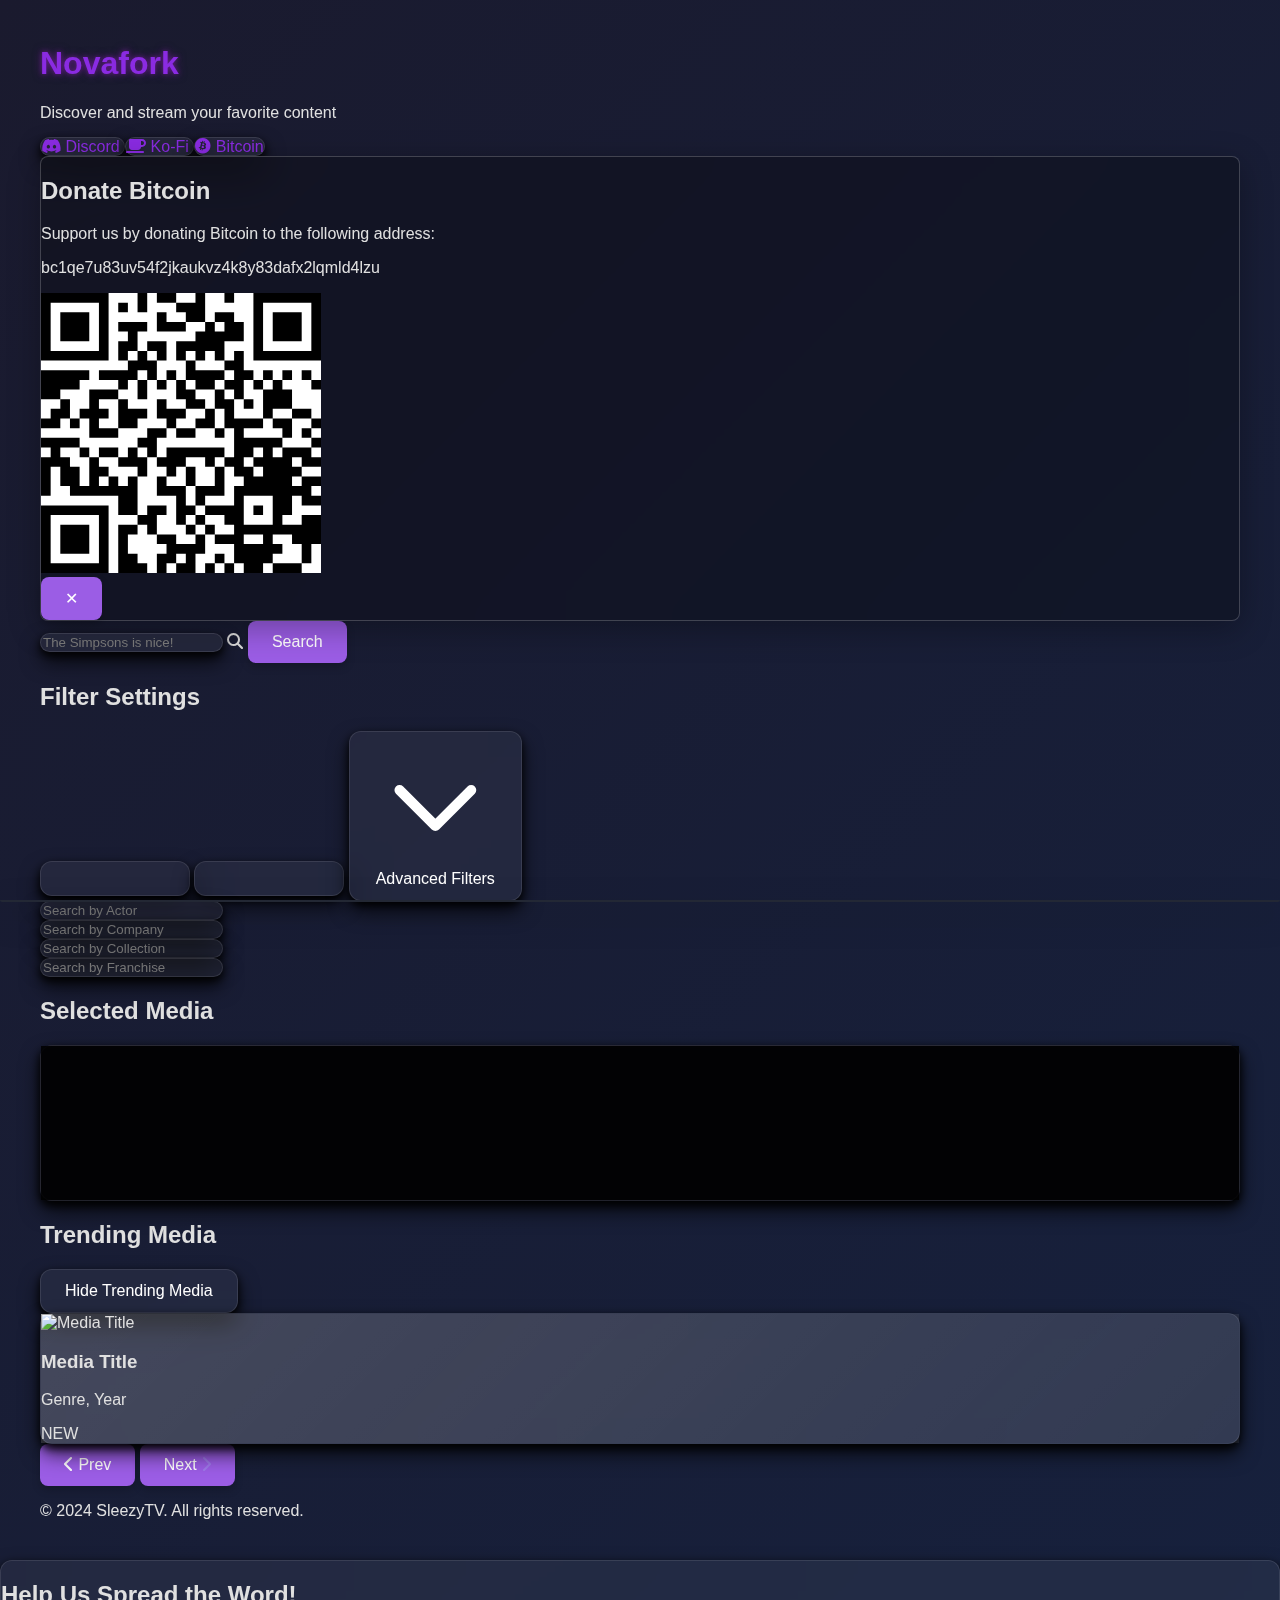
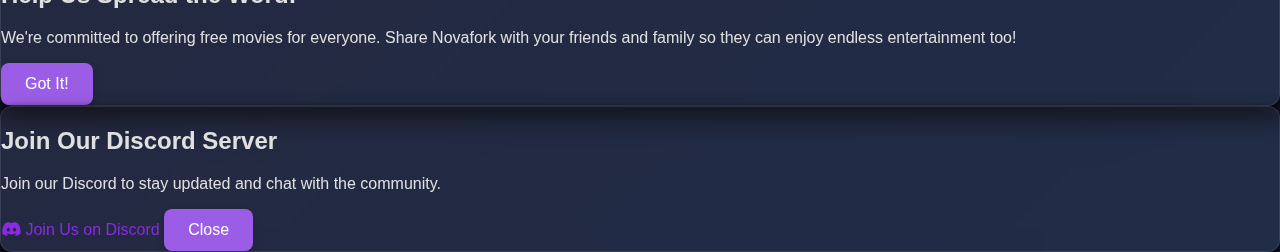
==== commit 36adfeed: "commit" ====
--- a/index.html
+++ b/index.html
@@ -88,16 +88,6 @@
                 <i class="fab fa-discord text-xs sm:text-sm"></i>
                 <span>Discord</span>
             </a>
-            <a href="https://t.me/novafork" target="_blank"
-               class="glassmorphism text-white py-1 px-2 sm:py-1.5 sm:px-3 rounded-full flex items-center space-x-1 hover:bg-blue-700 transition duration-300 ease-in-out text-xs sm:text-sm">
-                <i class="fab fa-telegram-plane text-xs sm:text-sm"></i>
-                <span>Telegram</span>
-            </a>
-            <a href="https://github.com/noname25495/novafork" target="_blank"
-               class="glassmorphism text-white py-1 px-2 sm:py-1.5 sm:px-3 rounded-full flex items-center space-x-1 hover:bg-gray-700 transition duration-300 ease-in-out text-xs sm:text-sm">
-                <i class="fab fa-github text-xs sm:text-sm"></i>
-                <span>GitHub</span>
-            </a>
             <a href="https://ko-fi.com/novafork" target="_blank"
                class="glassmorphism text-white py-1 px-2 sm:py-1.5 sm:px-3 rounded-full flex items-center space-x-1 hover:bg-red-700 transition duration-300 ease-in-out text-xs sm:text-sm">
                 <i class="fas fa-coffee text-xs sm:text-sm"></i>
@@ -278,15 +268,7 @@
                 <footer class="w-full text-gray-400 mt-8">
                     <div
                             class="flex flex-col sm:flex-row justify-between items-center sm:items-start space-y-4 sm:space-y-0 sm:space-x-4 px-4">
-                        <p class="text-center sm:text-left">© 2024 Novafork. All rights reserved.</p>
-                        <p class="text-center sm:text-right">
-                            Contact us at:
-                            <a href="mailto:novafork@proton.me" class="text-purple-400 hover:underline">novafork@proton.me</a>
-                        </p>
-                    </div>
-                    <div class="mt-4 text-center">
-                        <p>This is a fork of the original project by <a href="https://github.com/ambr0sial/nova" target="_blank"
-                                                                        class="text-purple-400 hover:underline">Ambrosial</a>.</p>
+                        <p class="text-center sm:text-left">© 2024 SleezyTV. All rights reserved.</p>
                     </div>
                 </footer>
             </div>
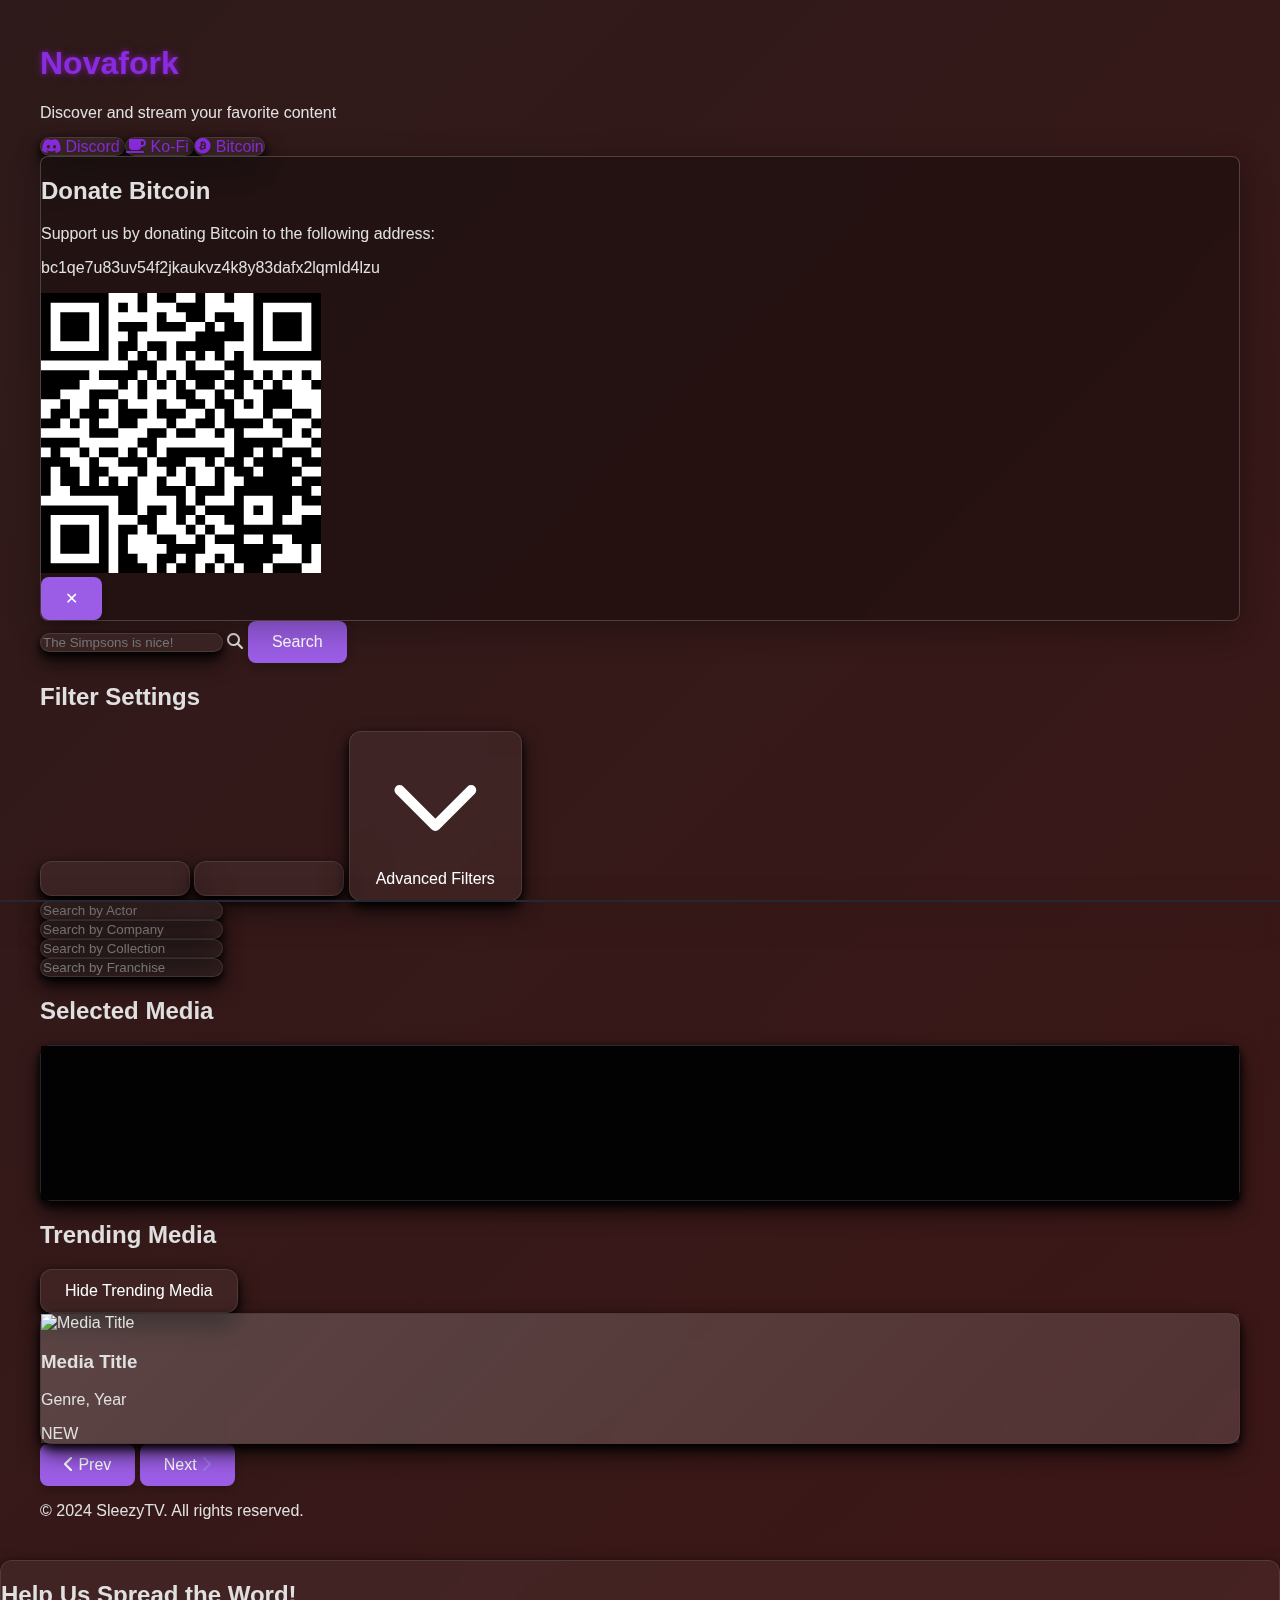
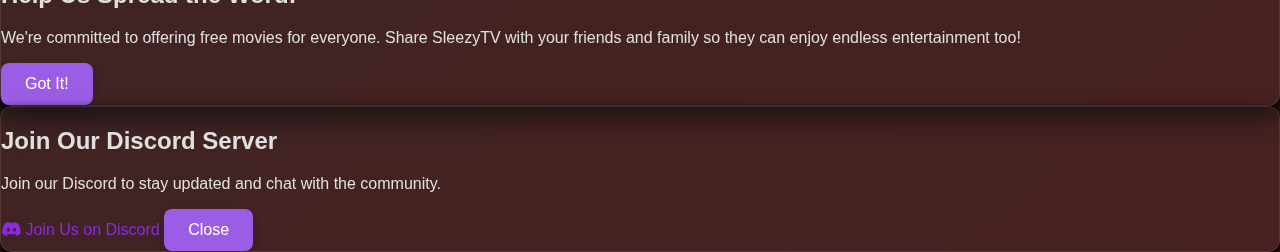
==== commit ea4555b8: "theme" ====
--- a/index.html
+++ b/index.html
@@ -5,14 +5,14 @@
     <meta charset="UTF-8">
     <!-- Single viewport meta tag -->
     <meta name="viewport" content="width=device-width, initial-scale=1.0">
-    <title>Novafork - Your Gateway to Quality Content</title>
+    <title>SleezyTV</title>
     <link rel="icon" href="./logo.png" sizes="32x32" type="image/png">
     <link href="https://fonts.googleapis.com/css2?family=Poppins:wght@400;600;700&display=swap" rel="stylesheet">
-    <meta name="description" content="Novafork breaks down the paywall, ensuring that quality content is accessible to everyone. Click, watch, enjoy.">
-    <meta property="og:title" content="NovaFork">
-    <meta property="og:description" content="Click, watch, enjoy. Novafork breaks down the paywall, ensuring that quality content is accessible to everyone.">
-    <meta property="og:url" content="https://novafork.com">
-    <meta name="theme-color" content="#A17FC0">
+    <meta name="description" content="SleezyTV breaks down the paywall, ensuring that quality content is accessible to everyone. Click, watch, enjoy.">
+    <meta property="og:title" content="SleezyTV">
+    <meta property="og:description" content="Click, watch, enjoy. SleezyTV breaks down the paywall, ensuring that quality content is accessible to everyone.">
+    <meta property="og:url" content="https://SleezyTV.vercel.app">
+    <meta name="theme-color" content="#99001c">
     <meta name="referrer" content="origin">
     <meta http-equiv="Content-Security-Policy" content="upgrade-insecure-requests">
 
@@ -281,7 +281,7 @@
      class="fixed inset-0 bg-black bg-opacity-75 flex items-center justify-center hidden z-50">
     <div class="glassmorphism text-white p-6 sm:p-8 rounded-lg shadow-lg max-w-sm w-full">
         <h2 class="text-xl sm:text-2xl font-bold mb-4">Help Us Spread the Word!</h2>
-        <p class="mb-4 text-gray-300">We're committed to offering free movies for everyone. Share Novafork with your friends and
+        <p class="mb-4 text-gray-300">We're committed to offering free movies for everyone. Share SleezyTV with your friends and
             family so they can enjoy endless entertainment too!</p>
         <button id="closeModal"
                 class="bg-gradient-to-r from-purple-600 to-pink-600 text-white py-2 px-4 sm:px-6 rounded-full hover:from-purple-700 hover:to-pink-700 transition duration-300 ease-in-out">Got
--- a/themes/themes.css
+++ b/themes/themes.css
@@ -3,7 +3,7 @@
     display: none;
 }
 html, body {
-    background: linear-gradient(135deg, #1a1a2e 0%, #16213e 100%);
+    background: linear-gradient(135deg, #2e1a1a 0%, #3e1616 100%);
     font-family: 'Roboto', sans-serif;
     color: #e0e0e0;
     margin: 0;
@@ -44,7 +44,7 @@
 
 
 .neon-text {
-    text-shadow: 0 0 5px rgba(123, 31, 162, 0.7), 0 0 10px rgba(123, 31, 162, 0.5);
+    text-shadow: 0 0 5px rgba(194, 26, 26, 0.7), 0 0 10px rgba(213, 0, 0, 0.5);
 }
 
 
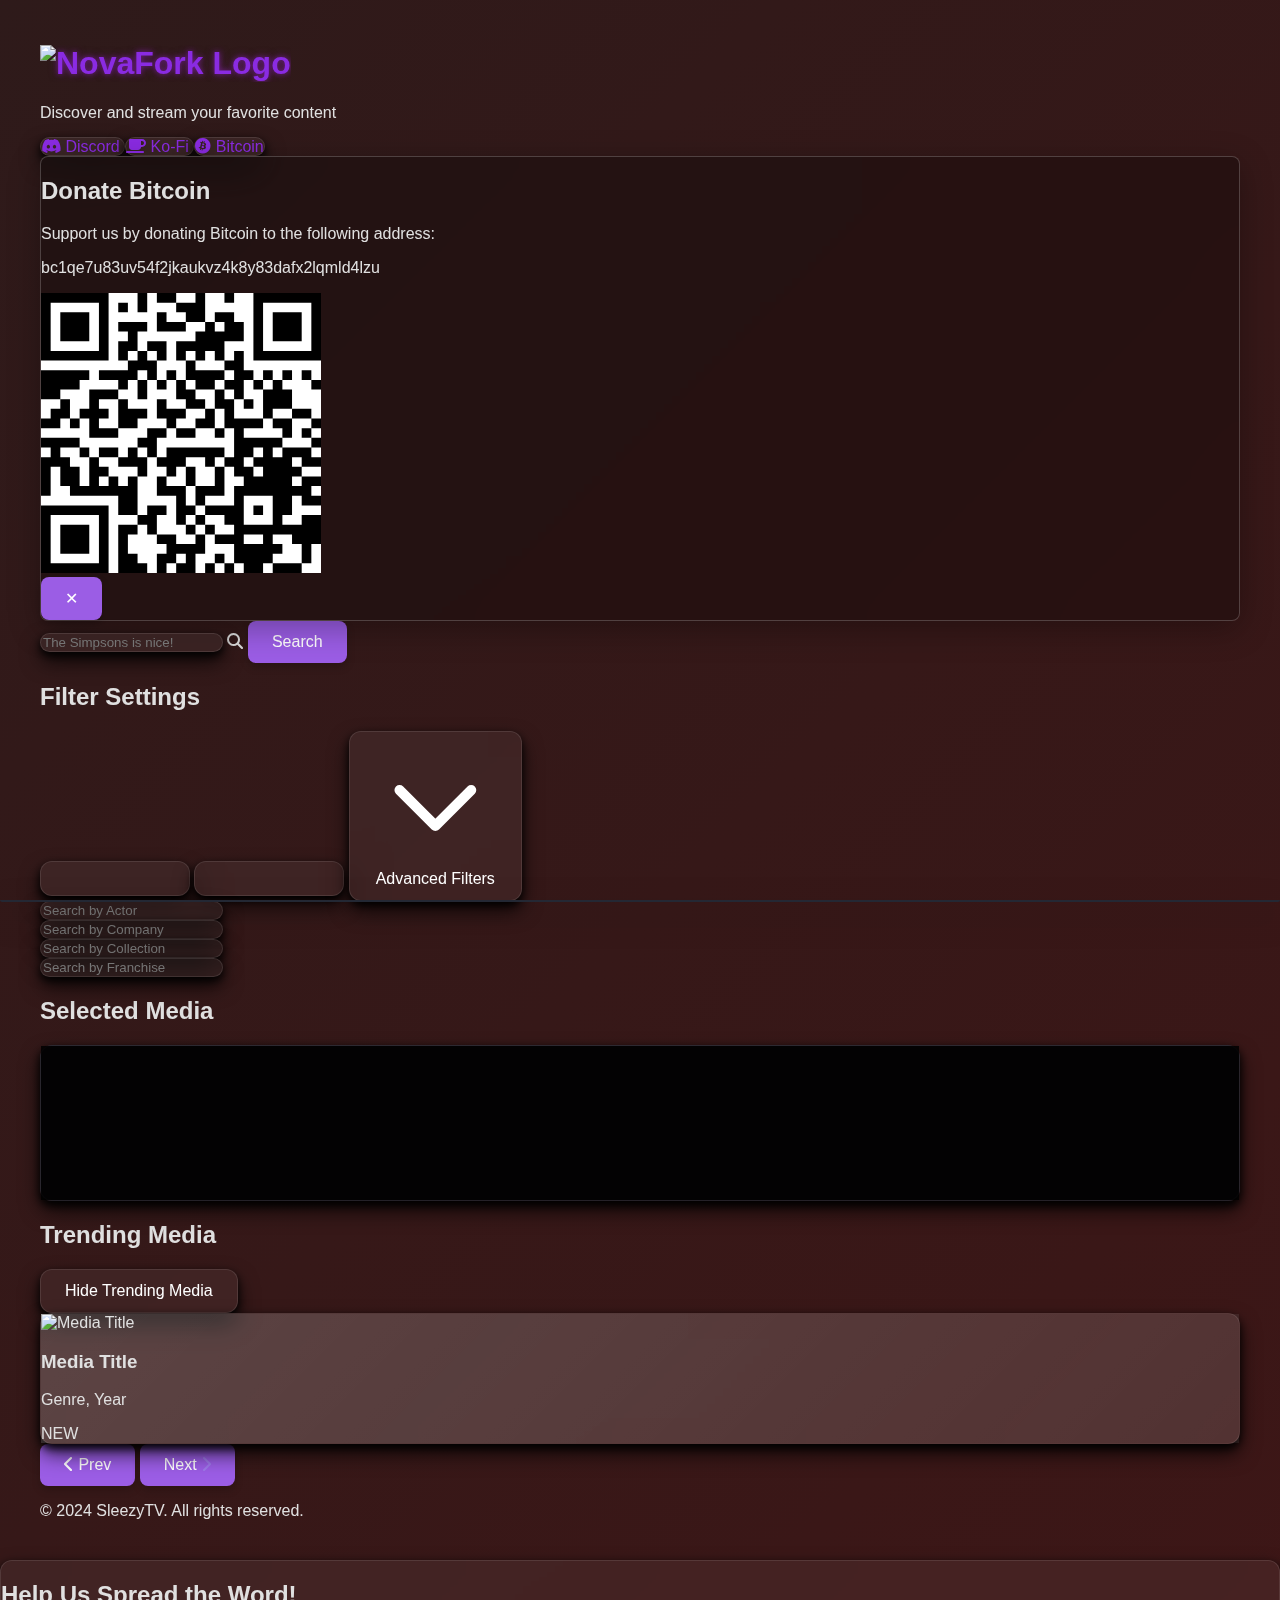
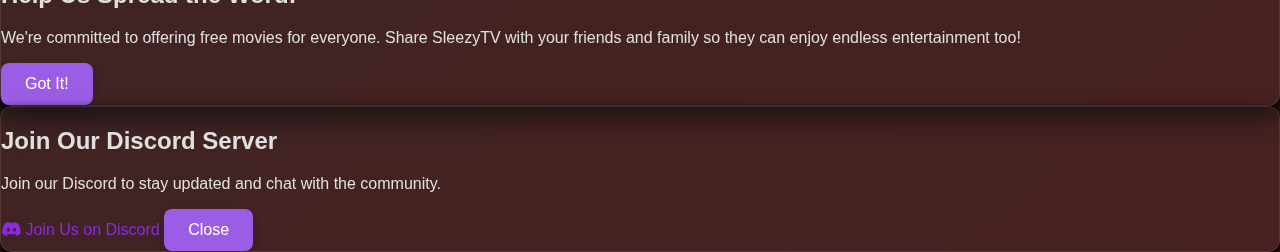
==== commit a76d1499: "changes" ====
--- a/index.html
+++ b/index.html
@@ -73,7 +73,7 @@
             <h1
                     class="text-4xl sm:text-6xl font-extrabold tracking-tight text-transparent bg-clip-text bg-gradient-to-r from-purple-400 to-pink-600 neon-text">
                 <a href="/" id="logo" style="text-decoration: none;">
-                    <span class="text-blue-500">Nova</span><span class="text-purple-500">fork</span>
+                    <img src="logo.png" alt="NovaFork Logo" class="inline-block">
                 </a>
             </h1>
             <p class="text-sm sm:text-base text-gray-400 mt-2">
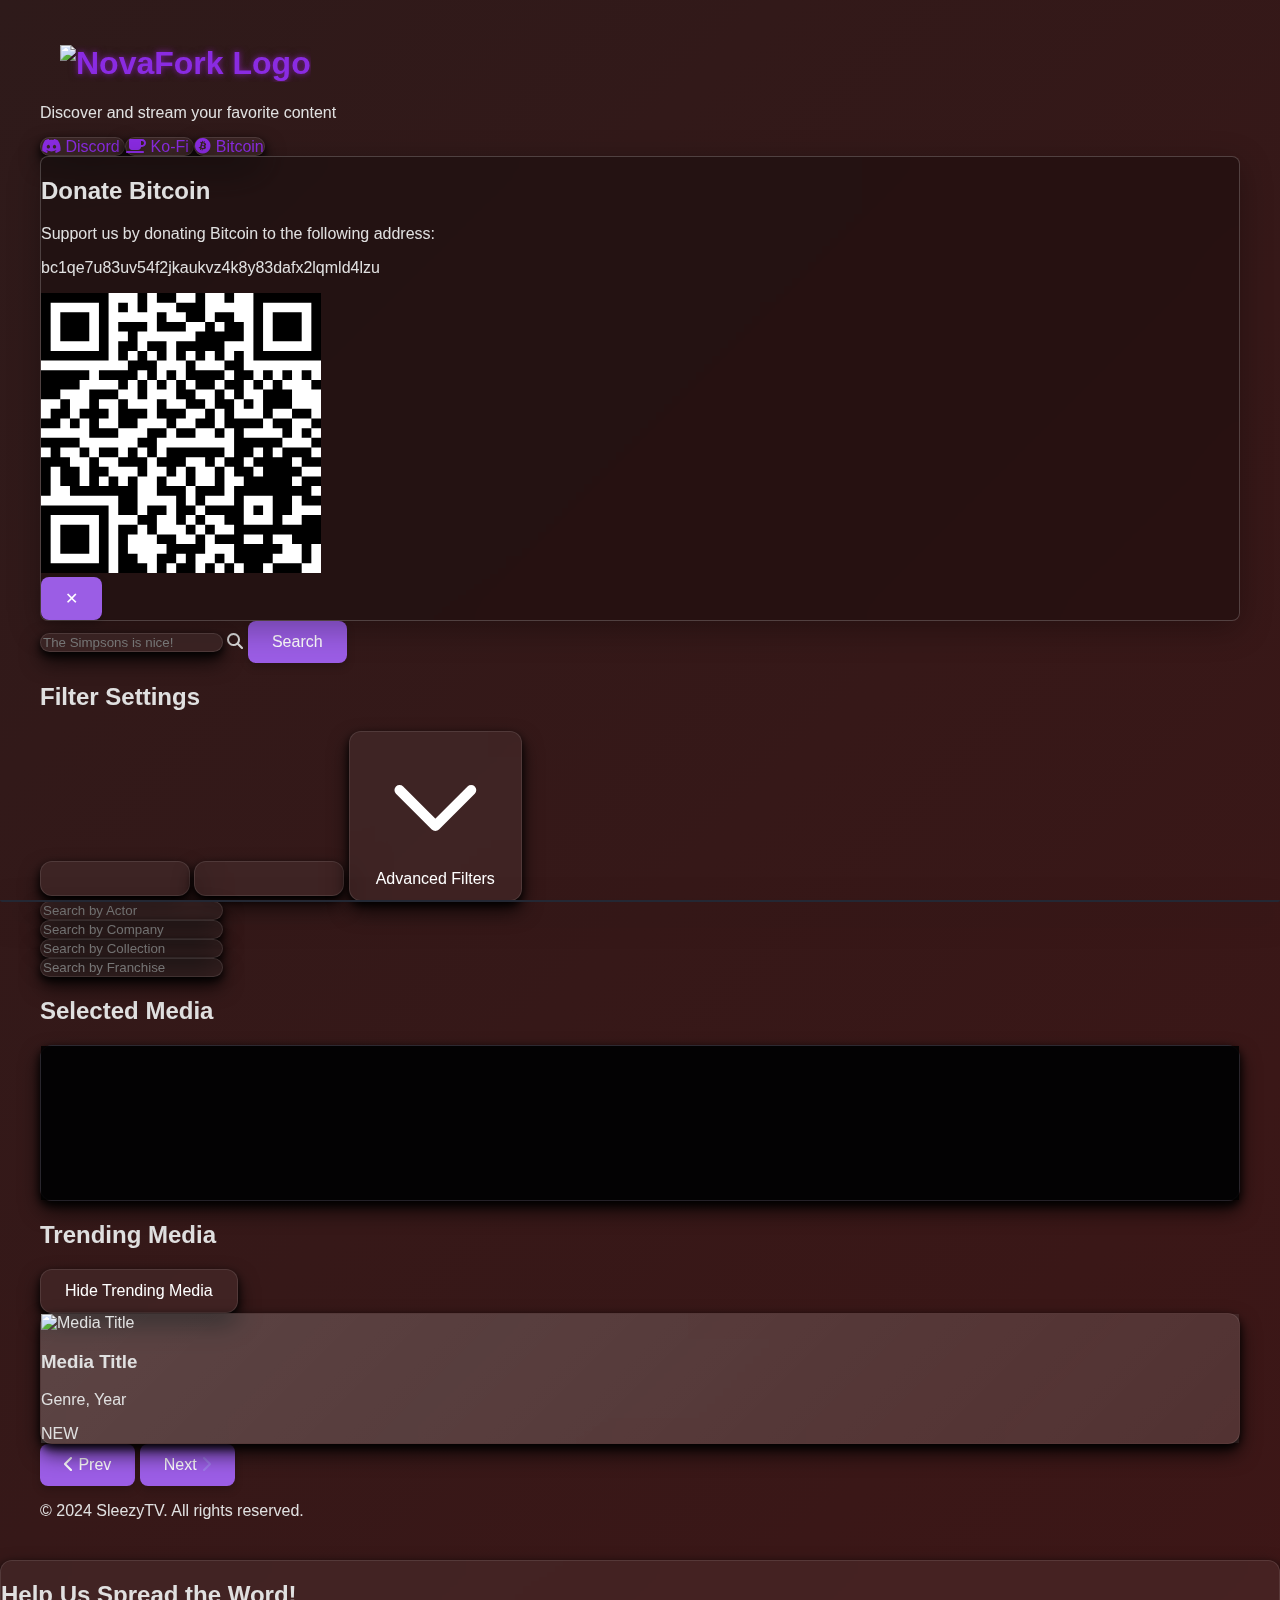
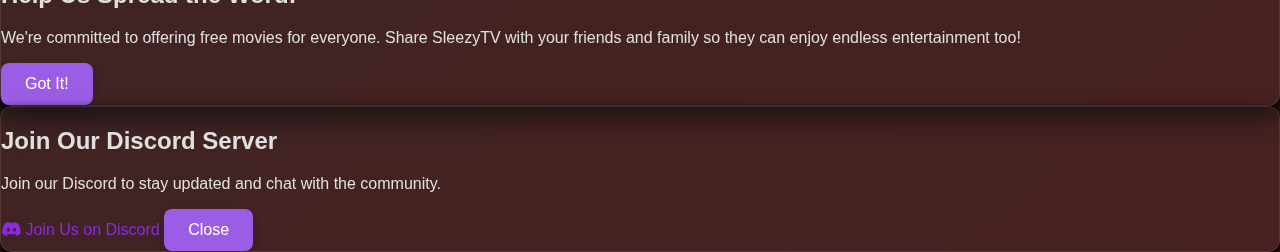
==== commit a696c27c: "commit" ====
--- a/index.html
+++ b/index.html
@@ -6,7 +6,7 @@
     <!-- Single viewport meta tag -->
     <meta name="viewport" content="width=device-width, initial-scale=1.0">
     <title>SleezyTV</title>
-    <link rel="icon" href="./logo.png" sizes="32x32" type="image/png">
+    <link rel="icon" href="./icon.png" sizes="32x32" type="image/png">
     <link href="https://fonts.googleapis.com/css2?family=Poppins:wght@400;600;700&display=swap" rel="stylesheet">
     <meta name="description" content="SleezyTV breaks down the paywall, ensuring that quality content is accessible to everyone. Click, watch, enjoy.">
     <meta property="og:title" content="SleezyTV">
@@ -71,11 +71,11 @@
         <!-- Header Section -->
         <div class="text-center mb-12">
             <h1
-                    class="text-4xl sm:text-6xl font-extrabold tracking-tight text-transparent bg-clip-text bg-gradient-to-r from-purple-400 to-pink-600 neon-text">
-                <a href="/" id="logo" style="text-decoration: none;">
-                    <img src="logo.png" alt="NovaFork Logo" class="inline-block">
-                </a>
-            </h1>
+            class="text-4xl sm:text-6xl font-extrabold tracking-tight text-transparent bg-clip-text bg-gradient-to-r from-purple-400 to-pink-600 neon-text">
+            <a href="/" id="logo" style="text-decoration: none; margin-left: 20px;">
+                <img src="logo.png" alt="NovaFork Logo" class="inline-block">
+            </a>
+        </h1>
             <p class="text-sm sm:text-base text-gray-400 mt-2">
                 Discover and stream your favorite content
             </p>
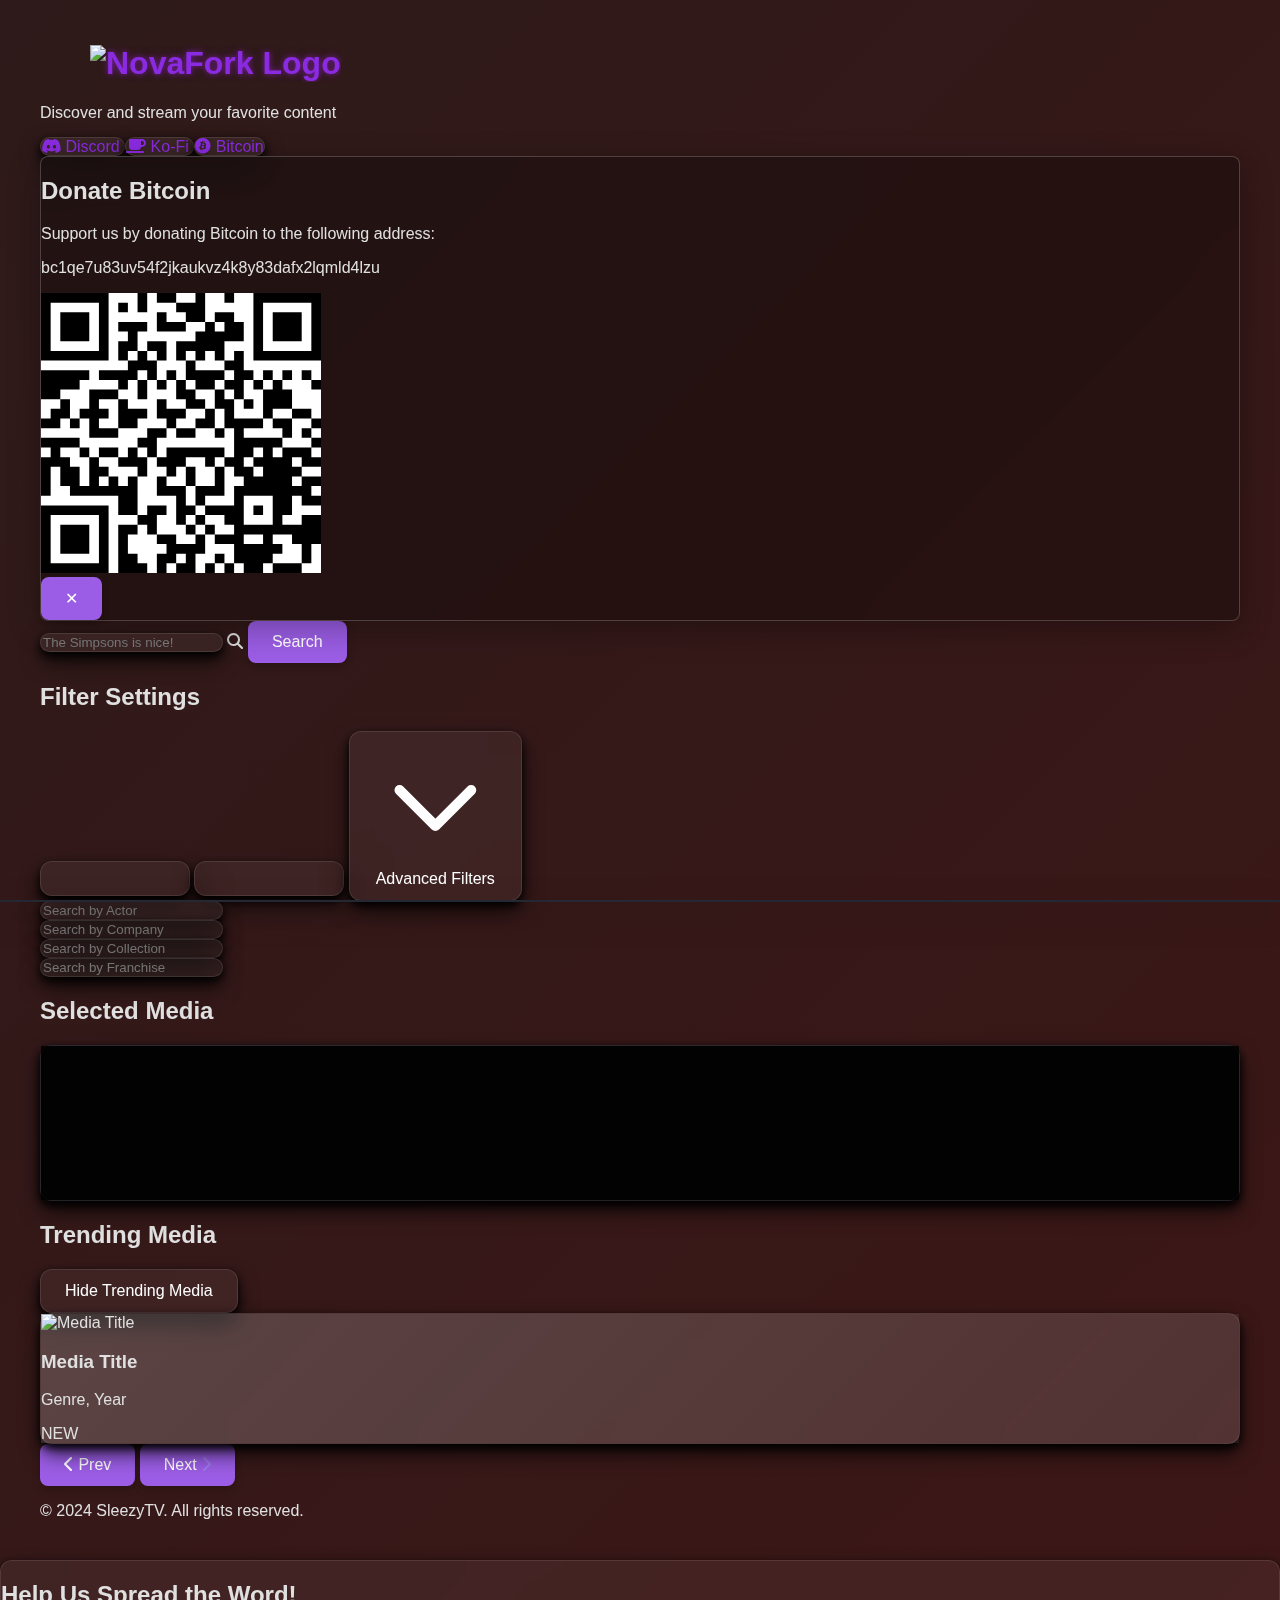
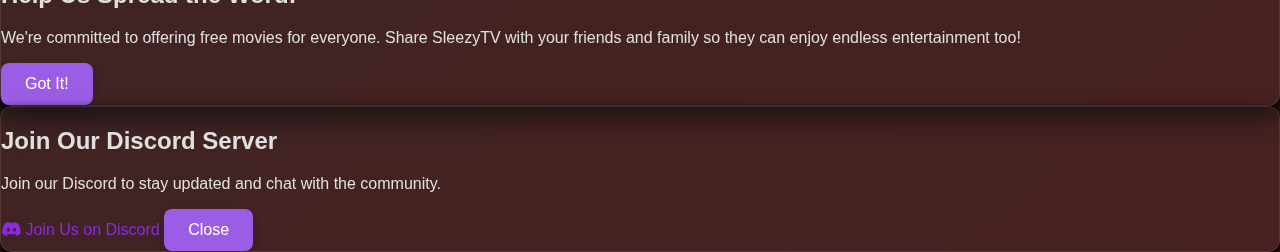
==== commit fcd8ff97: "update favicon size and adjust logo margin in index.html" ====
--- a/index.html
+++ b/index.html
@@ -6,7 +6,7 @@
     <!-- Single viewport meta tag -->
     <meta name="viewport" content="width=device-width, initial-scale=1.0">
     <title>SleezyTV</title>
-    <link rel="icon" href="./icon.png" sizes="32x32" type="image/png">
+    <link rel="icon" href="./icon.png" sizes="38x58" type="image/png">
     <link href="https://fonts.googleapis.com/css2?family=Poppins:wght@400;600;700&display=swap" rel="stylesheet">
     <meta name="description" content="SleezyTV breaks down the paywall, ensuring that quality content is accessible to everyone. Click, watch, enjoy.">
     <meta property="og:title" content="SleezyTV">
@@ -72,7 +72,7 @@
         <div class="text-center mb-12">
             <h1
             class="text-4xl sm:text-6xl font-extrabold tracking-tight text-transparent bg-clip-text bg-gradient-to-r from-purple-400 to-pink-600 neon-text">
-            <a href="/" id="logo" style="text-decoration: none; margin-left: 20px;">
+            <a href="/" id="logo" style="text-decoration: none; margin-left: 50px;">
                 <img src="logo.png" alt="NovaFork Logo" class="inline-block">
             </a>
         </h1>
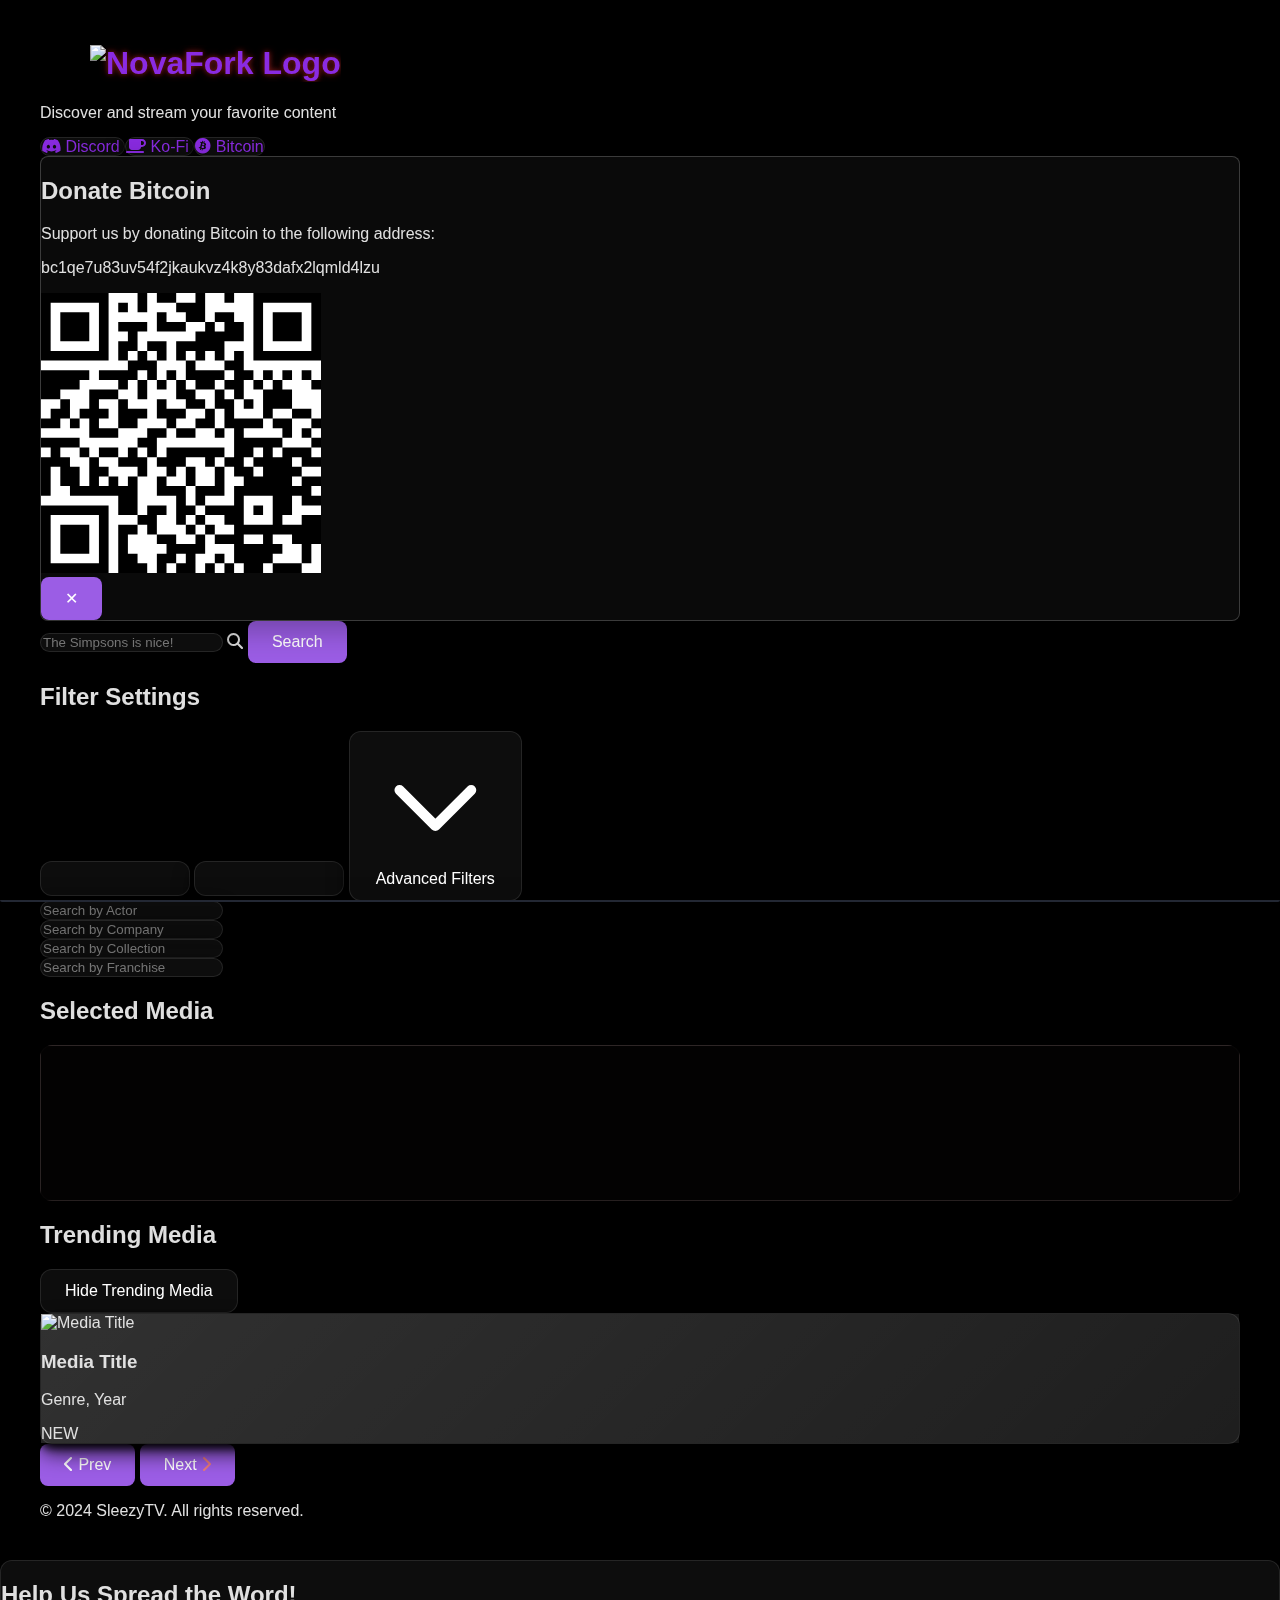
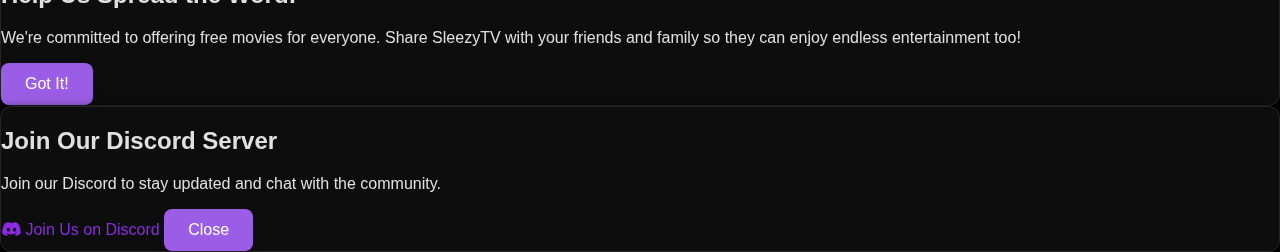
==== commit 75b4a074: "remove README.md and update color scheme in mediaTemplate.html" ====
--- a/index.html
+++ b/index.html
@@ -39,7 +39,7 @@
             crossorigin="anonymous" referrerpolicy="no-referrer"></script>
 </head>
 
-<body class="font-poppins bg-gradient-to-br from-gray-900 to-black text-gray-100">
+<body class="font-poppins text-gray-100">
 <script async data-cfasync="false">
     (function() {
         const url = new URL(window.location.href);
@@ -71,7 +71,7 @@
         <!-- Header Section -->
         <div class="text-center mb-12">
             <h1
-            class="text-4xl sm:text-6xl font-extrabold tracking-tight text-transparent bg-clip-text bg-gradient-to-r from-purple-400 to-pink-600 neon-text">
+            class="text-4xl sm:text-6xl font-extrabold tracking-tight text-transparent bg-clip-text bg-gradient-to-r from-red-400 to-red-600 neon-text">
             <a href="/" id="logo" style="text-decoration: none; margin-left: 50px;">
                 <img src="logo.png" alt="NovaFork Logo" class="inline-block">
             </a>
@@ -84,7 +84,7 @@
         <!-- Social Links -->
         <div class="flex flex-wrap gap-1 mb-6 justify-center">
             <a href="https://discord.gg/XbDBBmh5FY" target="_blank"
-               class="glassmorphism text-white py-1 px-2 sm:py-1.5 sm:px-3 rounded-full flex items-center space-x-1 hover:bg-purple-700 transition duration-300 ease-in-out text-xs sm:text-sm">
+               class="glassmorphism text-white py-1 px-2 sm:py-1.5 sm:px-3 rounded-full flex items-center space-x-1 hover:bg-red-700 transition duration-300 ease-in-out text-xs sm:text-sm">
                 <i class="fab fa-discord text-xs sm:text-sm"></i>
                 <span>Discord</span>
             </a>
@@ -112,7 +112,7 @@
 
                 <!-- Bitcoin Address with better wrapping -->
                 <div class="bg-gray-800 p-3 sm:p-4 rounded-lg mb-6">
-                    <p class="text-center text-purple-400 font-mono break-all text-md sm:text-lg">
+                    <p class="text-center text-red-400 font-mono break-all text-md sm:text-lg">
                         bc1qe7u83uv54f2jkaukvz4k8y83dafx2lqmld4lzu
                     </p>
                 </div>
@@ -134,10 +134,10 @@
         <!-- Search Section -->
         <div class="relative flex-1 mb-6 sm:mb-8">
             <input type="text" id="searchInput" placeholder="The Simpsons is nice!"
-                   class="w-full p-2 sm:p-4 pl-10 sm:pl-12 glassmorphism text-white placeholder-gray-400 rounded-full focus:ring-1 sm:focus:ring-2 focus:ring-purple-500 focus:outline-none transition duration-300 ease-in-out text-xs sm:text-base">
+                   class="w-full p-2 sm:p-4 pl-10 sm:pl-12 glassmorphism text-white placeholder-gray-400 rounded-full focus:ring-1 sm:focus:ring-2 focus:ring-red-500 focus:outline-none transition duration-300 ease-in-out text-xs sm:text-base">
             <i class="fas fa-search absolute left-3 sm:left-4 top-1/2 transform -translate-y-1/2 text-gray-400 text-xs sm:text-base"></i>
             <button id="searchButton"
-                    class="absolute inset-y-0 right-0 text-white font-bold py-1 px-3 sm:py-2 sm:px-6 rounded-full bg-gradient-to-r from-purple-600 to-pink-600 hover:from-purple-700 hover:to-pink-700 focus:outline-none transition duration-300 ease-in-out text-xs sm:text-base">Search</button>
+                    class="absolute inset-y-0 right-0 text-white font-bold py-1 px-3 sm:py-2 sm:px-6 rounded-full bg-gradient-to-r from-red-400 to-red-700 hover:from-red-500 hover:to-red-500 focus:outline-none transition duration-300 ease-in-out text-xs sm:text-base">Search</button>
             <div id="searchSuggestions"
                  class="absolute w-full glassmorphism text-white rounded-lg mt-1 hidden z-10 max-h-96 overflow-y-auto hover:cursor-pointer transition duration-300 ease-in-out"></div>
         </div>
@@ -149,15 +149,15 @@
             <div class="flex flex-wrap items-center gap-2 sm:gap-4 mb-3 sm:mb-4">
                 <!-- Category Select -->
                 <select id="categorySelect"
-                        class="p-2 sm:p-3 glassmorphism rounded-full text-white text-xs sm:text-sm focus:ring-1 sm:focus:ring-2 focus:ring-purple-500 focus:outline-none transition duration-300 ease-in-out custom-select">
+                        class="p-2 sm:p-3 glassmorphism rounded-full text-white text-xs sm:text-sm focus:ring-1 sm:focus:ring-2 focus:ring-red-500 focus:outline-none transition duration-300 ease-in-out custom-select">
                 </select>
                 <!-- Type Select -->
                 <select id="typeSelect"
-                        class="p-2 sm:p-3 glassmorphism rounded-full text-white text-xs sm:text-sm focus:ring-1 sm:focus:ring-2 focus:ring-purple-500 focus:outline-none transition duration-300 ease-in-out custom-select">
+                        class="p-2 sm:p-3 glassmorphism rounded-full text-white text-xs sm:text-sm focus:ring-1 sm:focus:ring-2 focus:ring-red-500 focus:outline-none transition duration-300 ease-in-out custom-select">
                 </select>
                 <!-- Toggle Button for Additional Filters -->
                 <button id="toggleFiltersButton"
-                        class="p-2 sm:p-3 glassmorphism rounded-full text-white text-xs sm:text-sm flex items-center focus:ring-1 sm:focus:ring-2 focus:ring-purple-500 focus:outline-none transition duration-300 ease-in-out">
+                        class="p-2 sm:p-3 glassmorphism rounded-full text-white text-xs sm:text-sm flex items-center focus:ring-1 sm:focus:ring-2 focus:ring-red-500 focus:outline-none transition duration-300 ease-in-out">
             <span id="toggleIcon" class="transform transition-transform duration-300 ease-in-out mr-1 sm:mr-2">
                 <!-- Down Arrow Icon -->
                 <svg xmlns="http://www.w3.org/2000/svg" class="h-4 w-4 sm:h-5 sm:w-5" fill="none" viewBox="0 0 24 24"
@@ -175,13 +175,13 @@
                 <div class="flex flex-wrap items-center gap-2 sm:gap-4">
                     <!-- Actor Search Input -->
                     <input id="actorSearchInput" type="text" placeholder="Search by Actor"
-                           class="p-2 sm:p-3 glassmorphism rounded-full text-white text-xs sm:text-sm w-full sm:w-64 focus:ring-1 sm:focus:ring-2 focus:ring-purple-500 focus:outline-none transition duration-300 ease-in-out"/>
+                           class="p-2 sm:p-3 glassmorphism rounded-full text-white text-xs sm:text-sm w-full sm:w-64 focus:ring-1 sm:focus:ring-2 focus:ring-red-500 focus:outline-none transition duration-300 ease-in-out"/>
 
                     <!-- Company Search Input and Suggestions -->
                     <div class="relative w-full sm:w-auto">
                         <!-- Company Search Input -->
                         <input id="companySearchInput" type="text" placeholder="Search by Company"
-                               class="p-2 sm:p-3 glassmorphism rounded-full text-white text-xs sm:text-sm w-full sm:w-64 focus:ring-1 sm:focus:ring-2 focus:ring-purple-500 focus:outline-none transition duration-300 ease-in-out"/>
+                               class="p-2 sm:p-3 glassmorphism rounded-full text-white text-xs sm:text-sm w-full sm:w-64 focus:ring-1 sm:focus:ring-2 focus:ring-red-500 focus:outline-none transition duration-300 ease-in-out"/>
                         <div id="companySuggestions"
                              class="absolute z-10 w-full sm:w-64 bg-gray-800 text-white rounded-md shadow-lg overflow-hidden hidden">
                         </div>
@@ -189,7 +189,7 @@
 
                     <div class="relative w-full sm:w-auto">
                         <input id="collectionSearchInput" type="text" placeholder="Search by Collection"
-                               class="p-2 sm:p-3 glassmorphism rounded-full text-white text-xs sm:text-sm w-full sm:w-64 focus:ring-1 sm:focus:ring-2 focus:ring-purple-500 focus:outline-none transition duration-300 ease-in-out"/>
+                               class="p-2 sm:p-3 glassmorphism rounded-full text-white text-xs sm:text-sm w-full sm:w-64 focus:ring-1 sm:focus:ring-2 focus:ring-red-500 focus:outline-none transition duration-300 ease-in-out"/>
                         <div id="collectionSuggestions"
                              class="absolute z-10 w-full sm:w-64 bg-gray-800 text-white rounded-md shadow-lg overflow-hidden hidden">
                         </div>
@@ -197,7 +197,7 @@
 
                     <div class="relative w-full sm:w-auto">
                         <input id="franchiseSearchInput" type="text" placeholder="Search by Franchise"
-                               class="p-2 sm:p-3 glassmorphism rounded-full text-white text-xs sm:text-sm w-full sm:w-64 focus:ring-1 sm:focus:ring-2 focus:ring-purple-500 focus:outline-none transition duration-300 ease-in-out"/>
+                               class="p-2 sm:p-3 glassmorphism rounded-full text-white text-xs sm:text-sm w-full sm:w-64 focus:ring-1 sm:focus:ring-2 focus:ring-red-500 focus:outline-none transition duration-300 ease-in-out"/>
                         <div id="franchiseSuggestions"
                              class="absolute z-10 w-full sm:w-64 bg-gray-800 text-white rounded-md shadow-lg overflow-hidden hidden">
                         </div>
@@ -222,7 +222,7 @@
                 <div class="flex flex-col sm:flex-row justify-between items-center mb-4">
                     <h2 class="text-lg sm:text-2xl font-bold text-white">Trending Media</h2>
                     <button id="togglePopularMedia"
-                            class="glassmorphism text-white font-bold py-2 px-4 sm:px-6 rounded-full hover:bg-purple-700 transition duration-300 ease-in-out text-sm sm:text-lg">
+                            class="glassmorphism text-white font-bold py-2 px-4 sm:px-6 rounded-full hover:bg-red-700 transition duration-300 ease-in-out text-sm sm:text-lg">
                         Hide Trending Media
                     </button>
                 </div>
@@ -236,7 +236,7 @@
                                 <p class="text-xs sm:text-sm">Genre, Year</p>
                             </div>
                         </div>
-                        <div class="absolute top-2 right-2 bg-purple-600 text-white px-2 py-1 rounded-full text-xs sm:text-sm font-semibold">
+                        <div class="absolute top-2 right-2 bg-red-600 text-white px-2 py-1 rounded-full text-xs sm:text-sm font-semibold">
                             NEW
                         </div>
                     </div>
@@ -249,7 +249,7 @@
             <div class="flex flex-col items-center mt-8 space-y-6">
                 <div class="flex space-x-4">
                     <button id="prevPage"
-                            class="bg-gradient-to-r from-purple-600 to-pink-600 text-white font-medium py-2 px-4 sm:px-6 rounded-full shadow-lg hover:from-purple-700 hover:to-pink-700 transition duration-300 ease-in-out focus:outline-none focus:ring-4 focus:ring-purple-500 focus:ring-opacity-50 disabled:opacity-50 disabled:cursor-not-allowed"
+                            class="bg-gradient-to-r from-red-700 to-red-500 text-white font-medium py-2 px-4 sm:px-6 rounded-full shadow-lg hover:from-red-700 hover:to-red-500 transition duration-300 ease-in-out focus:outline-none focus:ring-4 focus:ring-red-500 focus:ring-opacity-50 disabled:opacity-50 disabled:cursor-not-allowed"
                             aria-label="Previous Page">
                         <span class="flex items-center">
                             <i class="fas fa-chevron-left mr-2"></i>
@@ -257,7 +257,7 @@
                         </span>
                     </button>
                     <button id="nextPage"
-                            class="bg-gradient-to-r from-purple-600 to-pink-600 text-white font-medium py-2 px-4 sm:px-6 rounded-full shadow-lg hover:from-purple-700 hover:to-pink-700 transition duration-300 ease-in-out focus:outline-none focus:ring-4 focus:ring-purple-500 focus:ring-opacity-50 disabled:opacity-50 disabled:cursor-not-allowed"
+                            class="bg-gradient-to-r from-red-600 to-red-600 text-white font-medium py-2 px-4 sm:px-6 rounded-full shadow-lg hover:from-red-700 hover:to-red-500 transition duration-300 ease-in-out focus:outline-none focus:ring-4 focus:ring-red-500 focus:ring-opacity-50 disabled:opacity-50 disabled:cursor-not-allowed"
                             aria-label="Next Page">
                         <span class="flex items-center">
                             Next
@@ -284,7 +284,7 @@
         <p class="mb-4 text-gray-300">We're committed to offering free movies for everyone. Share SleezyTV with your friends and
             family so they can enjoy endless entertainment too!</p>
         <button id="closeModal"
-                class="bg-gradient-to-r from-purple-600 to-pink-600 text-white py-2 px-4 sm:px-6 rounded-full hover:from-purple-700 hover:to-pink-700 transition duration-300 ease-in-out">Got
+                class="bg-gradient-to-r from-red-600 to-red-500 text-white py-2 px-4 sm:px-6 rounded-full hover:from-red-700 hover:to-red-900 transition duration-300 ease-in-out">Got
             It!</button>
     </div>
 </div>
--- a/themes/themes.css
+++ b/themes/themes.css
@@ -3,7 +3,7 @@
     display: none;
 }
 html, body {
-    background: linear-gradient(135deg, #2e1a1a 0%, #3e1616 100%);
+    background: linear-gradient(135deg, #000000 0%, #000000 100%);
     font-family: 'Roboto', sans-serif;
     color: #e0e0e0;
     margin: 0;
@@ -39,7 +39,7 @@
 }
 
 label:hover {
-    color: #a855f7;
+    color: #f75555;
 }
 
 
@@ -54,7 +54,7 @@
     background: rgba(255, 255, 255, 0.1);
     backdrop-filter: blur(10px);
     border: 1px solid rgba(255, 255, 255, 0.2);
-    box-shadow: 0 8px 32px 0 rgba(31, 38, 135, 0.37);
+    box-shadow: 0 8px 32px 0 rgba(135, 31, 31, 0.37);
 }
 
 
@@ -89,8 +89,8 @@
 }
 
 .custom-select:focus, select:focus {
-    border-color: #a855f7;
-    box-shadow: 0 4px 6px rgba(168, 85, 247, 0.4);
+    border-color: #ff1b1b;
+    box-shadow: 0 4px 6px rgba(247, 85, 85, 0.4);
     outline: none;
 }
 
@@ -115,8 +115,8 @@
 }
 
 button:hover {
-    background-color: #7733cd;
-    box-shadow: 0 6px 12px rgba(48, 38, 38, 0.91), 0 0 15px rgba(194, 99, 228, 0.4);
+    background-color: #e21616;
+    box-shadow: 0 6px 12px rgba(48, 38, 38, 0.91), 0 0 15px rgba(228, 99, 99, 0.4);
     opacity: 0.9;
     transform: translateY(-2px);
 }
@@ -126,7 +126,7 @@
 }
 /* Containers and Cards */
 #selectedMovie, #welcomeBanner, #welcomeBannerAbout, .media-card, .glassmorphism {
-    background: rgba(20, 20, 30, 0.85);
+    background: rgba(30, 20, 20, 0.85);
     border-radius: 0.75rem;
     box-shadow: 0 10px 20px rgba(0, 0, 0, 0.7), 0 4px 8px rgba(0, 0, 0, 0.96);
     backdrop-filter: blur(10px);
@@ -163,7 +163,7 @@
 
 .media-card:hover {
     transform: scale(1.05) translateY(-10px);
-    box-shadow: 0 0 40px rgba(138, 43, 226, 0.7);
+    box-shadow: 0 0 40px rgba(226, 43, 43, 0.7);
     height: auto;
     z-index: 10;
     animation: glow 2s ease-in-out infinite;
@@ -171,10 +171,10 @@
 
 @keyframes glow {
     0%, 100% {
-        box-shadow: 0 0 10px rgba(138, 43, 226, 0.5);
+        box-shadow: 0 0 10px rgba(226, 43, 43, 0.5);
     }
     50% {
-        box-shadow: 0 0 50px rgba(138, 43, 226, 0.9);
+        box-shadow: 0 0 50px rgba(226, 43, 43, 0.9);
     }
 }
 
@@ -384,8 +384,8 @@
 .rounded { border-radius: 0.75rem; }
 .hover\:scale-105:hover { transform: scale(1.05); }
 .focus\:outline-none:focus { outline: none; }
-.focus\:ring-2:focus { box-shadow: 0 0 0 3px rgba(156, 39, 176, 0.6); }
-.glow { box-shadow: 0 0 15px rgba(123, 31, 162, 0.5); }
+.focus\:ring-2:focus { box-shadow: 0 0 0 3px rgba(176, 39, 39, 0.6); }
+.glow { box-shadow: 0 0 15px rgba(162, 31, 31, 0.5); }
 
 /* Responsive Design */
 @media (max-width: 768px) {
@@ -447,7 +447,7 @@
     grid-template-columns: repeat(auto-fill, minmax(220px, 1fr)); /* Fluid grid layout */
     gap: 2rem;
     padding: 2.5rem;
-    background: #1a1a2e;
+    background: #2e1a1a;
 }
 
 /* Responsive adjustments for smaller screens */
@@ -483,7 +483,7 @@
 /* Smooth hover effect with scale and shadow */
 .media-card:hover {
     transform: scale(1.08) translateY(-5px);
-    box-shadow: 0 12px 30px rgba(138, 43, 226, 0.3);
+    box-shadow: 0 12px 30px rgba(226, 43, 43, 0.3);
     z-index: 10;
 }
 
@@ -495,7 +495,7 @@
     left: 0;
     right: 0;
     bottom: 0;
-    background: linear-gradient(135deg, rgba(138, 43, 226, 0.25) 0%, rgba(138, 43, 226, 0) 100%);
+    background: linear-gradient(135deg, rgba(226, 43, 43, 0.25) 0%, rgba(226, 43, 43, 0) 100%);
     opacity: 0;
     transition: opacity 0.5s ease-in-out;
 }
@@ -571,7 +571,7 @@
     position: absolute;
     top: 0.75rem;
     right: 0.75rem;
-    background: rgba(138, 43, 226, 0.75);
+    background: rgba(226, 43, 43, 0.75);
     color: #fff;
     padding: 0.25rem 0.5rem;
     border-radius: 9999px;
@@ -588,9 +588,9 @@
 
 /* Glow animation with more fluid effect */
 @keyframes glow {
-    0% { box-shadow: 0 0 10px rgba(138, 43, 226, 0.3); }
-    50% { box-shadow: 0 0 20px rgba(138, 43, 226, 0.5); }
-    100% { box-shadow: 0 0 10px rgba(138, 43, 226, 0.3); }
+    0% { box-shadow: 0 0 10px rgba(226, 43, 43, 0.3); }
+    50% { box-shadow: 0 0 20px rgba(226, 43, 43, 0.5); }
+    100% { box-shadow: 0 0 10px rgba(226, 43, 43, 0.3); }
 }
 
 .media-card:hover {
@@ -609,16 +609,16 @@
 
 .card:hover {
     transform: translateY(-6px);
-    box-shadow: 0 12px 25px rgba(0,0,0,0.25);
+    box-shadow: 0 12px 25px rgba(209, 0, 0, 0.25);
 }
 
 
 .glow {
-    box-shadow: 0 0 18px rgba(123, 31, 162, 0.5);
+    box-shadow: 0 0 18px rgba(162, 31, 31, 0.5);
 }
 
 .neon-text {
-    text-shadow: 0 0 6px rgba(123, 31, 162, 0.7), 0 0 12px rgba(123, 31, 162, 0.5);
+    text-shadow: 0 0 6px rgba(162, 31, 31, 0.7), 0 0 12px rgba(162, 31, 31, 0.5);
 }
 
 
@@ -724,7 +724,7 @@
 }
 
 .btn-gradient {
-    background: linear-gradient(90deg, #4b0082, #000000);
+    background: linear-gradient(90deg, #820000, #000000);
     border-radius: 6px;
     padding: 0.5rem 1rem;
     transition: transform 0.3s, background 0.3s, box-shadow 0.3s ease;
@@ -732,7 +732,7 @@
 }
 .btn-gradient:hover {
     transform: scale(1.08);
-    background: linear-gradient(90deg, #6a0dad, #1a1a1a);
+    background: linear-gradient(90deg, #ad0d0d, #1a1a1a);
     box-shadow: 0 6px 12px rgba(0, 0, 0, 0.3);
 }
 
@@ -760,27 +760,27 @@
     border-radius: 6px;
 }
 .description-content h3 {
-    color: #9f7aea;
+    color: #ea7a7a;
     font-size: 1.5rem;
 }
 
 .close-description {
-    background-color: #6b46c1;
+    background-color: #c14646;
     border-radius: 4px;
     padding: 0.5rem;
     transition: background-color 0.3s ease, transform 0.3s ease;
 }
 .close-description:hover {
-    background-color: #805ad5;
+    background-color: #d55a5a;
     transform: scale(1.05);
 }
 
 .fas.fa-chevron-right {
-    color: #9f7aea;
+    color: #ea7a7a;
     transition: color 0.3s ease;
 }
 .fas.fa-chevron-right:hover {
-    color: #d6bcfa;
+    color: #fabcbc;
 }
 
 #popularMedia::-webkit-scrollbar {
@@ -851,8 +851,8 @@
 .suggestion-item:hover {
     background: rgba(255, 255, 255, 0.05);
     transform: translateY(-2px);
-    box-shadow: 0 4px 15px rgba(128, 90, 213, 0.4); /* Softer purple glow */
-    border-left: 3px solid rgba(128, 90, 213, 0.7); /* Subtle purple border */
+    box-shadow: 0 4px 15px rgba(213, 90, 90, 0.4); /* Softer purple glow */
+    border-left: 3px solid rgba(213, 90, 90, 0.7); /* Subtle purple border */
 }
 
 .suggestion-poster {
@@ -878,8 +878,8 @@
 }
 
 .suggestion-item:hover .suggestion-title {
-    color: #8c82dc;
-    text-shadow: 0 0 8px rgb(119, 51, 205), 0 0 12px rgb(184, 63, 196);
+    color: #dc8282;
+    text-shadow: 0 0 8px rgb(205, 51, 51), 0 0 12px rgb(196, 63, 63);
 }
 
 
@@ -951,7 +951,7 @@
 }
 
 .neon-text {
-    text-shadow: 0 0 5px rgba(123, 31, 162, 0.7), 0 0 10px rgba(123, 31, 162, 0.5);
+    text-shadow: 0 0 5px rgba(162, 31, 31, 0.7), 0 0 10px rgba(162, 31, 31, 0.5);
 }
 
 /* Company Suggestions Styling */
